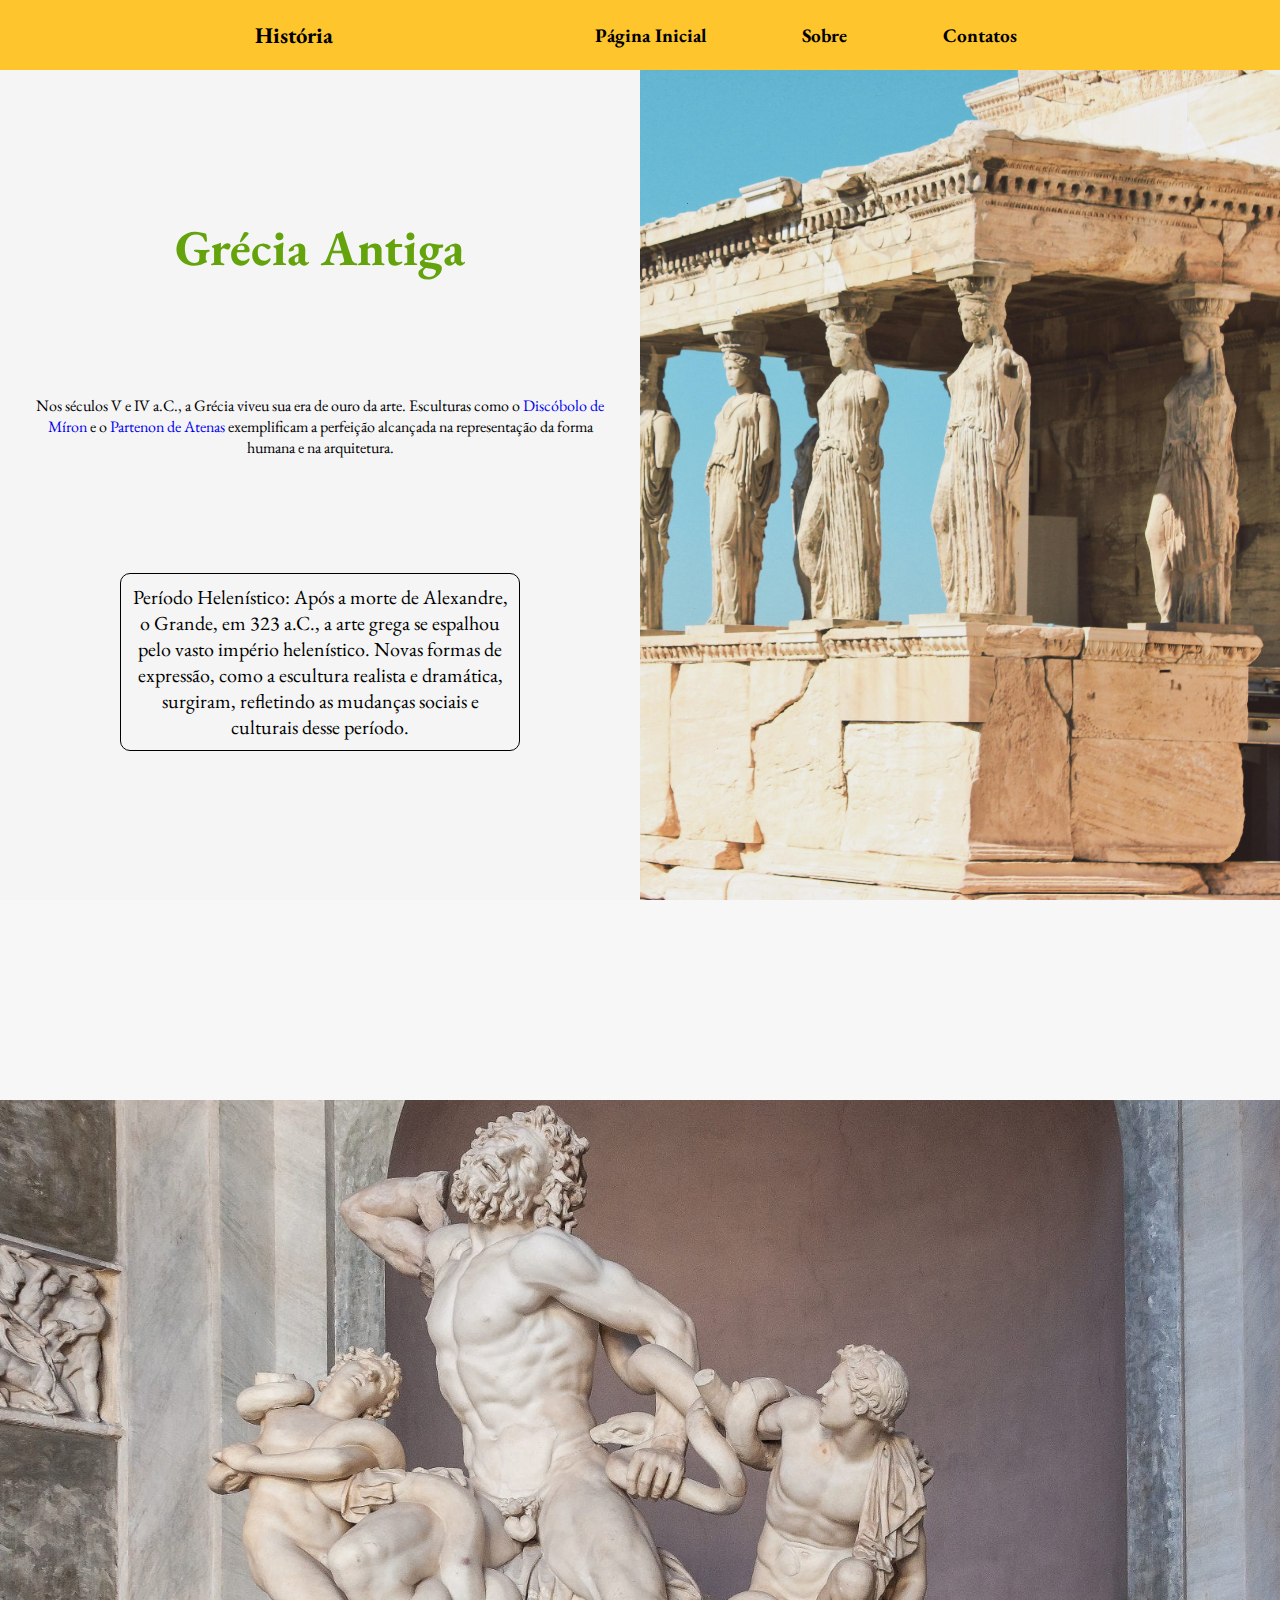
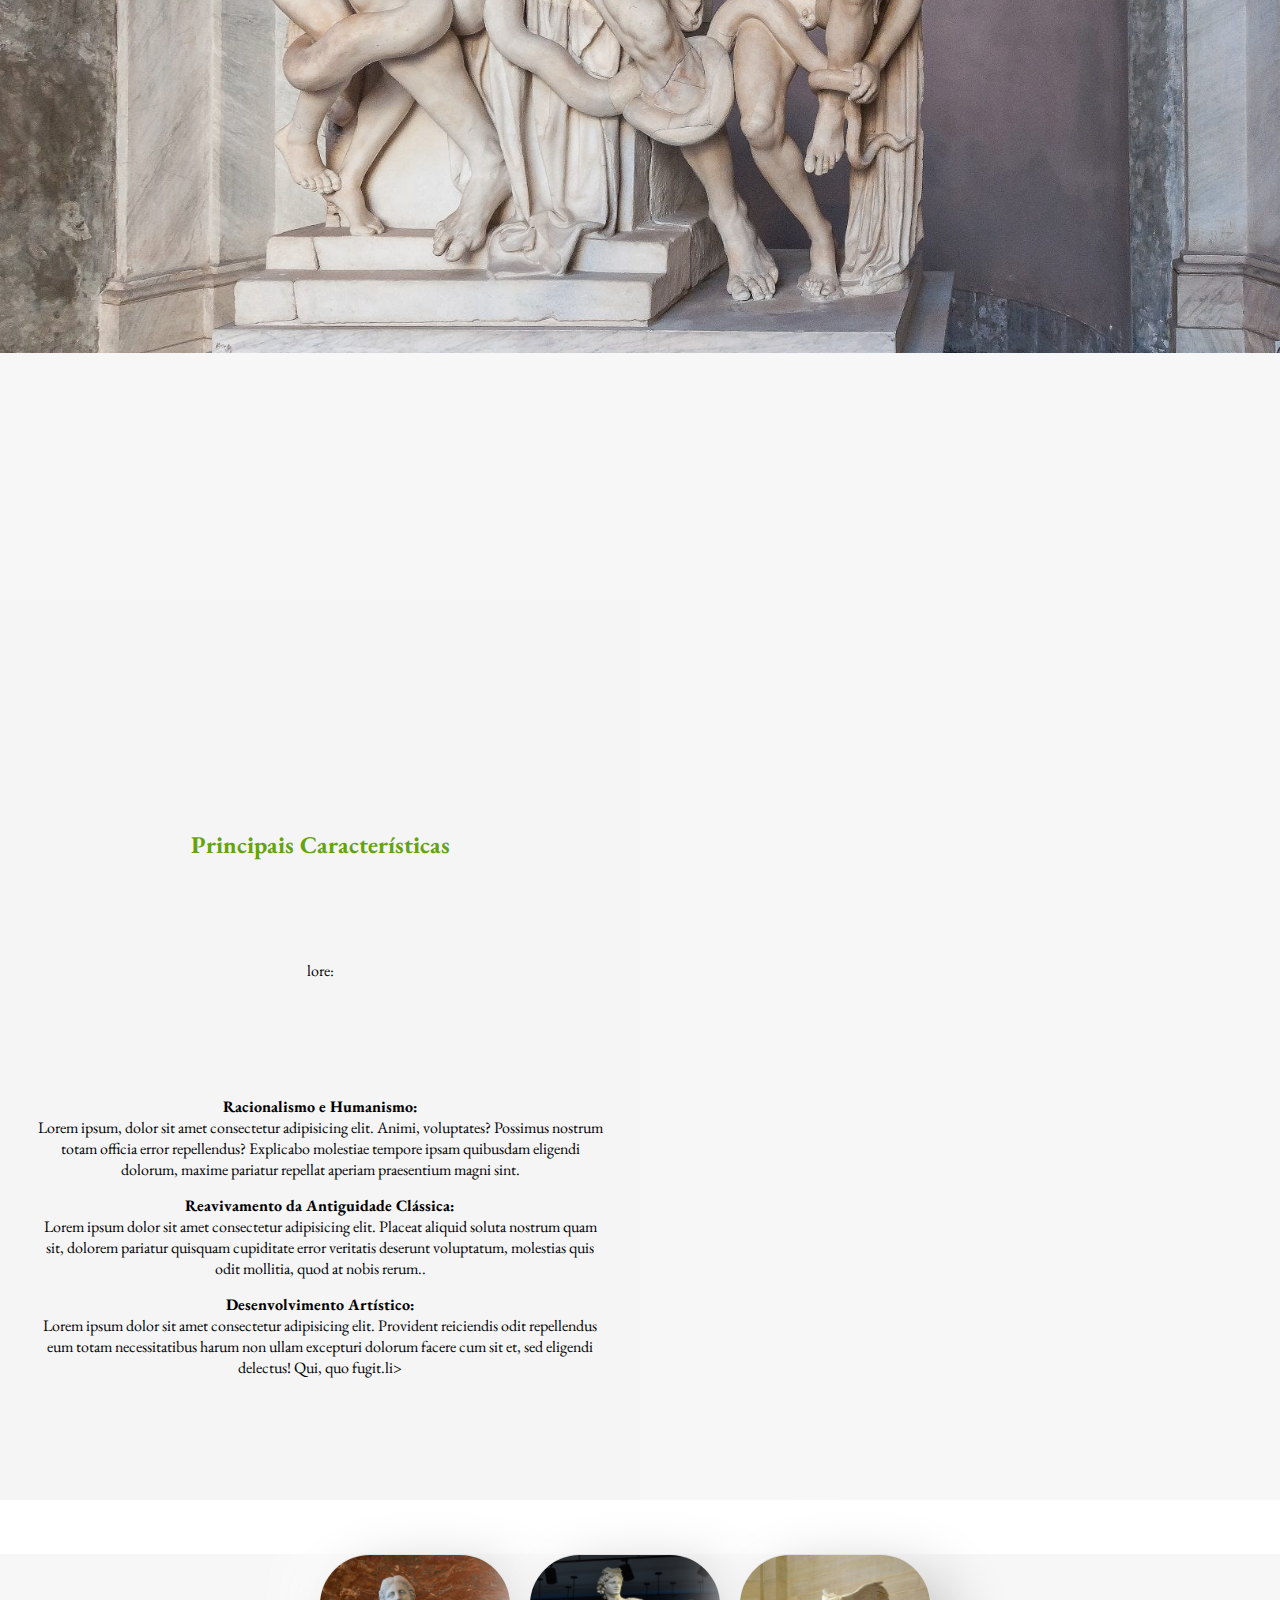
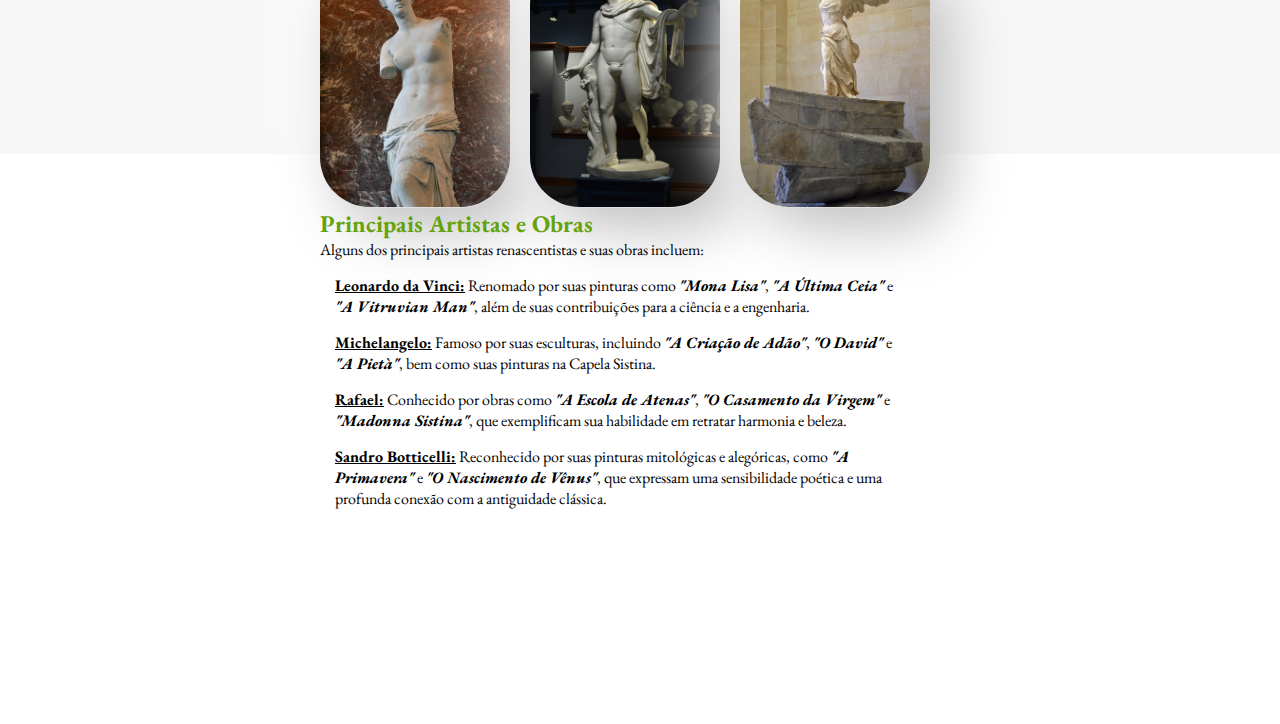
==== pages/gregos.html @ fc978d36 "Add files via upload" ====
<!DOCTYPE html>
<html lang="en">

<head>
    <meta charset="UTF-8">
    <meta name="viewport" content="width=device-width, initial-scale=1.0">
    <link rel="shortcut icon" href="data:,">
    <link rel="stylesheet" href="../css/menu.css">
    <link rel="stylesheet" href="../css/grego.css">
    <title>Document</title>
</head>

<body>

    <header id="header">
        <div class="logo">
            <h3>História</h3>
        </div>
        <nav id="nav">
            <button id="btn-mobile">
                Menu
                <span id="hamburger"></span>
            </button>
            <ul class="menu">
                <a href="../index.html">Página Inicial</a>
                <a href="./sobre.html">Sobre</a>
                <a href="./contatos.html">Contatos</a>
            </ul>
        </nav>
    </header>

    <section>
        <div class="white">
            <h1><br>Grécia Antiga</h1>
        
            <ul class="description">
                <li class="spacing">Nos séculos V e IV a.C., a Grécia viveu sua era de ouro da arte. Esculturas como o <a href="https://lendoahistoriadaarte.files.wordpress.com/2021/07/simbolo-de-educacao-fisica-discobolo-de-miron.jpg">Discóbolo de Míron</a> e o <a href="https://upload.wikimedia.org/wikipedia/commons/d/da/The_Parthenon_in_Athens.jpg">Partenon de Atenas</a> exemplificam a perfeição alcançada na representação da forma humana e na arquitetura.</li></ul>
            <p class="paragraph">
                Período Helenístico: Após a morte de Alexandre, o Grande, em 323 a.C., a arte grega se espalhou pelo vasto império helenístico. Novas formas de expressão, como a escultura realista e dramática, surgiram, refletindo as mudanças sociais e culturais desse período.</p>
        </div>

        <div class="descriptionArt">

        </div>

    
    </section>
    <section>
    </section>
    <section>
           <div class="ilustracao">
        <img src="../img/gregos/zeus.jpg" alt="">
       </div>
    </section>
    <section>
    </section>
    <section>
        <div class="white">
            <br>
            <h2>Principais Características</h2>
            <p>lore:</p>
            <ul class="description">
                <li class="spacing"><strong>Racionalismo e Humanismo:</strong><br> Lorem ipsum, dolor sit amet consectetur adipisicing elit. Animi, voluptates? Possimus nostrum totam officia error repellendus? Explicabo molestiae tempore ipsam quibusdam eligendi dolorum, maxime pariatur repellat aperiam praesentium magni sint.</li>
                <li class="spacing"><strong>Reavivamento da Antiguidade Clássica:</strong> <br>Lorem ipsum dolor sit amet consectetur adipisicing elit. Placeat aliquid soluta nostrum quam sit, dolorem pariatur quisquam cupiditate error veritatis deserunt voluptatum, molestias quis odit mollitia, quod at nobis rerum..</li>
                <li class="spacing"><strong>Desenvolvimento Artístico:</strong> <br>Lorem ipsum dolor sit amet consectetur adipisicing elit. Provident reiciendis odit repellendus eum totam necessitatibus harum non ullam excepturi dolorum facere cum sit et, sed eligendi delectus! Qui, quo fugit.li>
            
        </div>

        <div class="descriptionArt"></div>
    </section>
    <br><br><br>
    <section>
        <div class="text">
            <div class="artistas">
                <div class="artista">
                    <img src="../img/gregos/venus2.png" alt="">
                </div>
              
                <div class="artista"><img src="../img/gregos/apollo.jpg" alt=""></div>
                <div class="artista"><img src="../img/gregos/nike.jpg" alt=""></div>
            </div>


            <h2>Principais Artistas e Obras</h2>
            <p>Alguns dos principais artistas renascentistas e suas obras incluem:</p>
            <ul class="artists">
                <li class="spacing"><strong><u>Leonardo da Vinci:</u></strong> Renomado por suas pinturas como <i><strong>"Mona Lisa"</strong></i>, <i><strong>"A Última Ceia"</strong></i>
                    e <i><strong>"A Vitruvian Man"</strong></i>, além de suas contribuições para a ciência e a engenharia.</li>
                <li class="spacing"><strong><u>Michelangelo:</u></strong> Famoso por suas esculturas, incluindo <i><strong>"A Criação de Adão"</strong></i>, <i><strong>"O
                    David"</strong></i> e <i><strong>"A Pietà"</strong></i>, bem como suas pinturas na Capela Sistina.</li>
                <li class="spacing"><strong><u>Rafael:</u></strong> Conhecido por obras como <i><strong>"A Escola de Atenas"</strong></i>, <i><strong>"O Casamento da Virgem"</strong></i>
                    e <i><strong>"Madonna Sistina"</strong></i>, que exemplificam sua habilidade em retratar harmonia e beleza.</li>
                <li class="spacing"><strong><u>Sandro Botticelli:</u></strong> Reconhecido por suas pinturas mitológicas e alegóricas, como
                    <i> <strong>"A Primavera"</strong></i> e <i><strong>"O Nascimento de Vênus"</strong></i>, que expressam uma sensibilidade poética e uma profunda
                    conexão com a antiguidade clássica.</li>
            </ul>
        </div>
        <div class="descriptionArt"></div>
    </section>



    <script type="module" src="../script/main.js"></script>
    <script type="module" src="../script/modules/descriptionArt.js"></script>
</body>

</html>
---- css/menu.css ----
@import 'reset.css';

.temas{
  display: flex;
justify-content: center;
flex-wrap: wrap;
}

.card {
display: block;
  width: 320px;
  background: white;
  padding: .4em;
  border-radius: 6px;
}


a:link{
text-decoration: none;
}

.card-image {
  width: 100%;
  height: 70%;
  border-radius: 6px 6px 0 0;
}
.card img{
  width: 100%;
}

.card-image:hover {
  transform: scale(0.98);
}

.category {
  text-transform: uppercase;
  font-size: 0.7em;
  font-weight: 600;
  color: rgb(63, 121, 230);
  padding: 10px 7px 0;
}

.category:hover {
  cursor: pointer;
}

.heading {
  font-weight: 600;
  color: rgb(88, 87, 87);
  padding: 7px;
}

.heading:hover {
  cursor: pointer;
}

.author {
  color: gray;
  font-weight: 400;
  font-size: 11px;
  padding-top: 20px;
}

.name {
  font-weight: 600;
}

.name:hover {
  cursor: pointer;
}

#header {
  background-color: #8ecae6;
  background-color: #ffc52c;
  color: black;
  display: flex;
  flex-direction: row;
  align-items: center;
  justify-content: center;
  height: 70px;
  font-size: 1.2rem;
  position: fixed;
  width: 100%;
  justify-content: space-evenly;
}


.logo img {
  width: 15%;
  margin-right: 20px;
  cursor: pointer;
}

.menu {
  display: flex;
  gap: 80px;
}

.menu a {
  text-decoration: none;
  color: black;
  padding: 0 8px;
  font-weight: 700;
  transition: 0.5s;
}

.menu a:hover {
  color: #33415c;
}




#btn-mobile {
  display: none;
}

@media (max-width: 700px) {

  #header {
    justify-content: space-between;
    padding: 0 20px;
  }

  #btn-mobile {
    display: flex;
    padding: .9rem 1rem;
    font-size: 1rem;
    border: none;
    background: none;
    cursor: pointer;
    gap: .5rem;
    color: black;
  }

  .menu {
    display: flex;
    flex-direction: column;
    position: absolute;
    width: 100%;
    top: 70px;
    right: 0;
    z-index: 10000;
    background: #f6f6f6;
    height: 0px;
    transition: .6s;
    visibility: hidden;
    overflow-y: hidden;
  }

  #nav.active .menu {
    display: flex;
    height: 100vh;
    visibility: visible;
    overflow-y: auto;
  }

  .menu a {
    padding: 1rem 0;
    margin: 0 1rem;
    border-bottom: 2px solid rgba(0, 0, 0, .05);
    color: black;
  }


  #hamburger {
    border-top: 2px solid currentColor;
    width: 20px;
  }

  #hamburger::after,
  #hamburger::before {
    content: '';
    display: block;
    width: 20px;
    height: 2px;
    background-color: currentColor;
    margin-top: 5px;
    transition: .3s;
    position: relative;
  }

  #nav.active #hamburger {
    border-top-color: transparent;
  }

  #nav.active #hamburger::before {
    transform: rotate(135deg);
  }

  #nav.active #hamburger::after {
    transform: rotate(-135deg);
    top: -7px;
  }


}
---- css/grego.css ----
@import 'reset.css';
@import url('https://fonts.googleapis.com/css2?family=EB+Garamond:ital,wght@0,400..800;1,400..800&display=swap');

body * {
  font-family: "EB Garamond", serif;
}

h1 {
  color: white;
  text-align: center;
  font-size: 50px;
}

h1,
h2 {
  color: #65a30d;
}

section {
  width: 100%;
  height: 200px;
  background-color: #F7F7F7;
  background-position: center;
  background-repeat: no-repeat;
  background-size: cover;
  background-attachment: fixed;
}

div.white {
  width: 50%;
  height: 100vh;
  color: black;
  background-color: #f5f5f5;
  display: flex;
  flex-direction: column;
  gap: 100px;
  align-items: center;
  justify-content: center;
  text-align: center;
}

div.ilustracao {


}

div.ilustracao img {
    width: 100%;
    
    }

* li {
  list-style: none;
}

.description {
  width: auto;
  max-width: 600px;
}

.spacing{
  margin: 15px;
}

p.paragraph {
  border: 1px solid black;
  border-radius: 10px;
  padding: 10px;
  width: 20vw;
  min-width: 400px;
  height: auto;
  font-size: 20px;
}

div.descriptionArt {
    
  width: 50%;
  height: 100%;
  color: #F7F7F7;
  display: flex;
  flex-direction: column;
  align-items: center;
  justify-content: center;
}

div.descriptionArt * {
  visibility: hidden;
  transition: .1s;
  color: #f3f3f3;
  font-weight: bold;
}

.artists{
  width: auto;
  max-width: 600px;
}


.section {
    background-color: #F7F7F7;
}
.descriptionArt:hover * {
  visibility: visible;
}

section:nth-of-type(1) {
  background-image: url(../img/gregos/estatuas.jpg);
  height: 100vh;
  display: flex;
  flex-direction: row;
  
}



section:nth-of-type(3) { 
  background-image: url(../img/gregos/lake.jpg);
  height: 100vh;
  display: flex;
  flex-direction: row;
}

section:nth-of-type(5) {
  background-image: url(../img/gregos/estrutura.jpg);
  height: 100vh;
  display: flex;
  flex-direction: row;
}

#header.none {
  display: none;
}

.artistas{
    display: flex;
 gap: 20px;
}
.artista {
    width: 190px; /* 1 */
    height: 254px; /* 1 */
    border-radius: 50px; /* 3 */
    background: #e0e0e0; /* 3 */
    box-shadow: 20px 20px 60px #bebebe, /* 1 */
                  -20px -20px 60px #ffffff; /* 1 */
    display: flex; /* 5 */
    justify-content: center; /* 5 */
    align-items: center; /* 5 */
}

.artista img {
    max-width: 100%; /* 2 */
    max-height: 100%; /* 2 */
    border-radius: 50px; /* 3 */
}

.text{
margin-left: 25%;
height: auto;

justify-content: center;
}
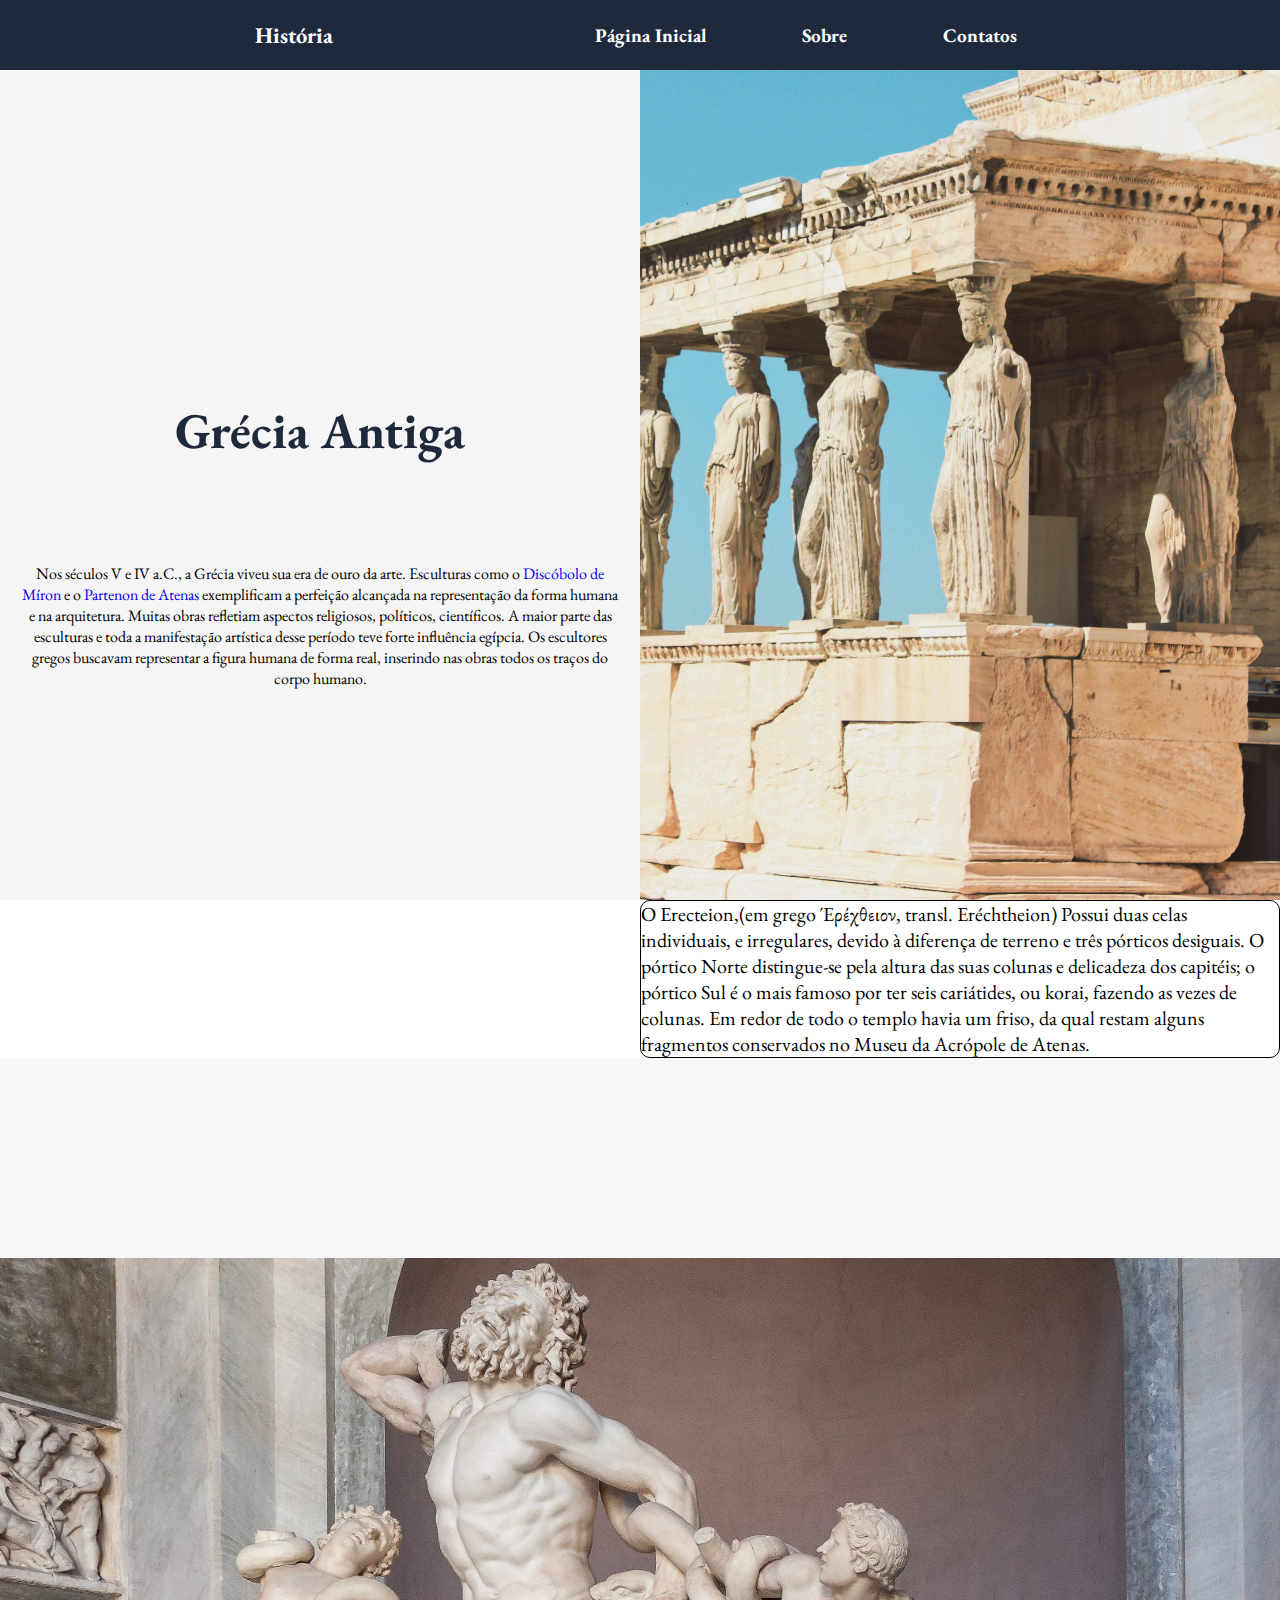
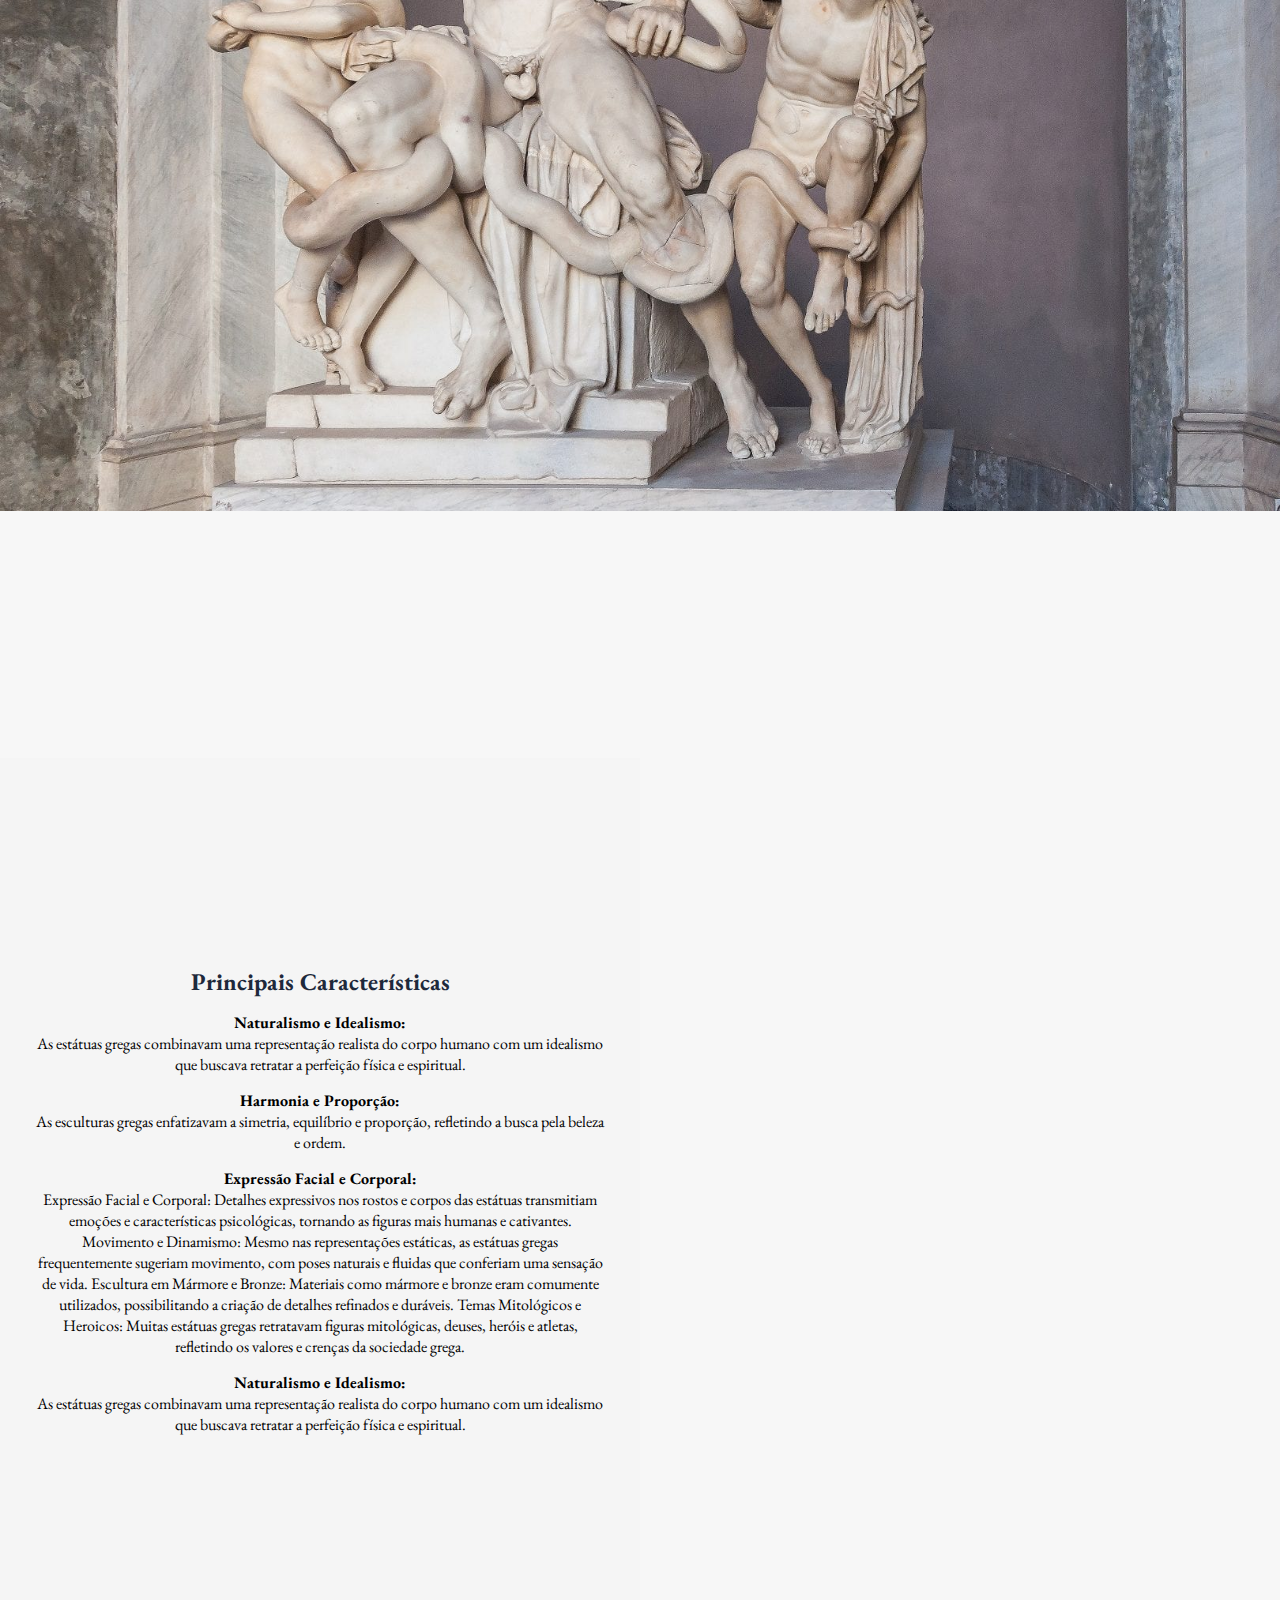
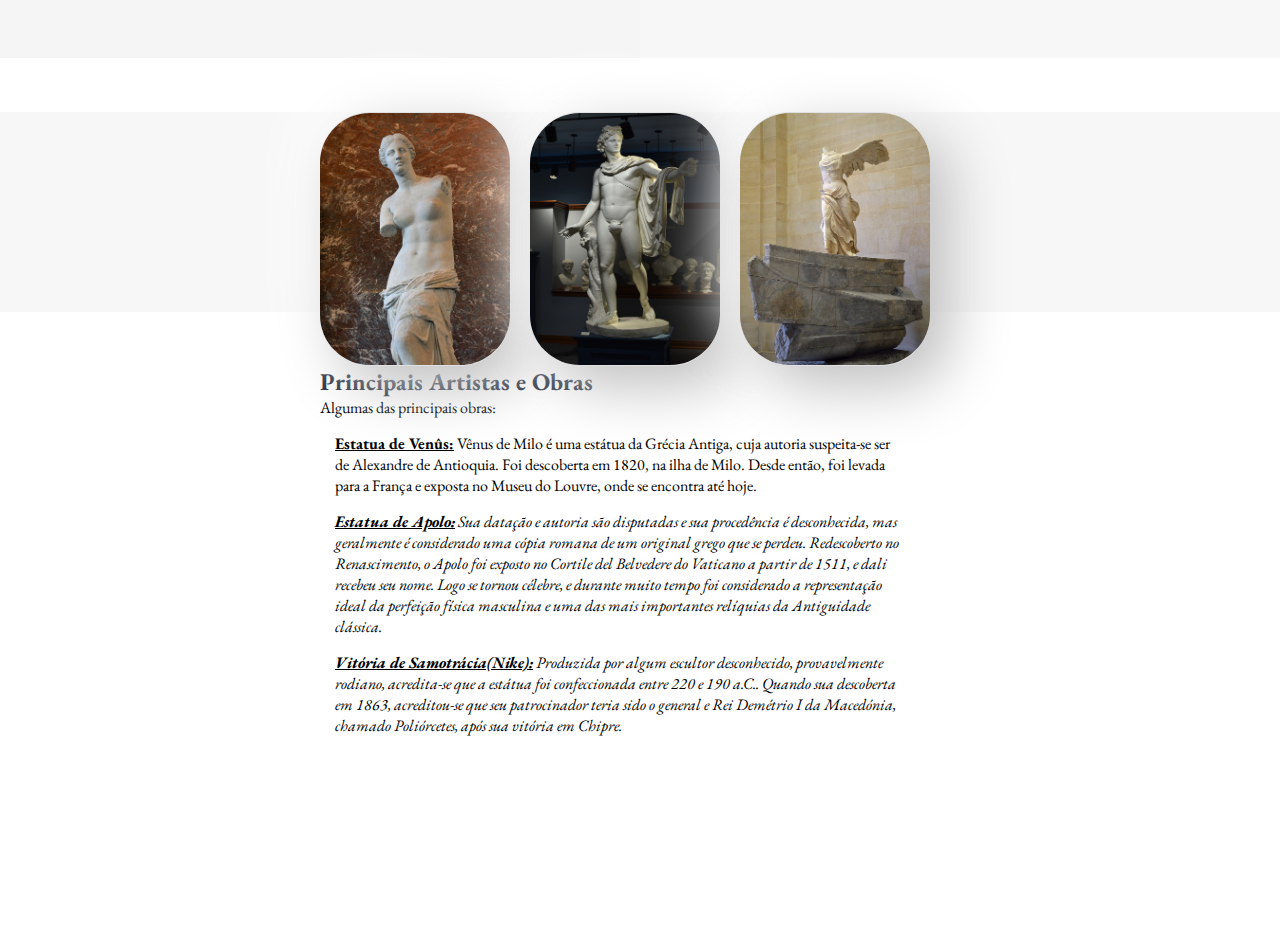
==== commit 10ef1b0e: "Add files via upload" ====
--- a/pages/gregos.html
+++ b/pages/gregos.html
@@ -30,13 +30,14 @@
     </header>
 
     <section>
-        <div class="white">
+        <div class="white"><br>
             <h1><br>Grécia Antiga</h1>
         
-            <ul class="description">
-                <li class="spacing">Nos séculos V e IV a.C., a Grécia viveu sua era de ouro da arte. Esculturas como o <a href="https://lendoahistoriadaarte.files.wordpress.com/2021/07/simbolo-de-educacao-fisica-discobolo-de-miron.jpg">Discóbolo de Míron</a> e o <a href="https://upload.wikimedia.org/wikipedia/commons/d/da/The_Parthenon_in_Athens.jpg">Partenon de Atenas</a> exemplificam a perfeição alcançada na representação da forma humana e na arquitetura.</li></ul>
-            <p class="paragraph">
-                Período Helenístico: Após a morte de Alexandre, o Grande, em 323 a.C., a arte grega se espalhou pelo vasto império helenístico. Novas formas de expressão, como a escultura realista e dramática, surgiram, refletindo as mudanças sociais e culturais desse período.</p>
+
+
+                <ul class="description">
+                    <li class="paragraph">Nos séculos V e IV a.C., a Grécia viveu sua era de ouro da arte. Esculturas como o <a href="https://lendoahistoriadaarte.files.wordpress.com/2021/07/simbolo-de-educacao-fisica-discobolo-de-miron.jpg">Discóbolo de Míron</a> e o <a href="https://upload.wikimedia.org/wikipedia/commons/d/da/The_Parthenon_in_Athens.jpg">Partenon de Atenas</a> exemplificam a perfeição alcançada na representação da forma humana e na arquitetura.
+                        Muitas obras refletiam aspectos religiosos, políticos, científicos. A maior parte das esculturas e toda a manifestação artística desse período teve forte influência egípcia. Os escultores gregos buscavam representar a figura humana de forma real, inserindo nas obras todos os traços do corpo humano.</li></ul>
         </div>
 
         <div class="descriptionArt">
@@ -45,6 +46,8 @@
 
     
     </section>
+    <p class="paragraph">
+        O Erecteion,(em grego Έρέχθειον, transl. Eréchtheion) Possui duas celas individuais, e irregulares, devido à diferença de terreno e três pórticos desiguais. O pórtico Norte distingue-se pela altura das suas colunas e delicadeza dos capitéis; o pórtico Sul é o mais famoso por ter seis cariátides, ou korai, fazendo as vezes de colunas. Em redor de todo o templo havia um friso, da qual restam alguns fragmentos conservados no Museu da Acrópole de Atenas.</p>
     <section>
     </section>
     <section>
@@ -56,14 +59,27 @@
     </section>
     <section>
         <div class="white">
-            <br>
-            <h2>Principais Características</h2>
-            <p>lore:</p>
+           
+            
+         
             <ul class="description">
-                <li class="spacing"><strong>Racionalismo e Humanismo:</strong><br> Lorem ipsum, dolor sit amet consectetur adipisicing elit. Animi, voluptates? Possimus nostrum totam officia error repellendus? Explicabo molestiae tempore ipsam quibusdam eligendi dolorum, maxime pariatur repellat aperiam praesentium magni sint.</li>
-                <li class="spacing"><strong>Reavivamento da Antiguidade Clássica:</strong> <br>Lorem ipsum dolor sit amet consectetur adipisicing elit. Placeat aliquid soluta nostrum quam sit, dolorem pariatur quisquam cupiditate error veritatis deserunt voluptatum, molestias quis odit mollitia, quod at nobis rerum..</li>
-                <li class="spacing"><strong>Desenvolvimento Artístico:</strong> <br>Lorem ipsum dolor sit amet consectetur adipisicing elit. Provident reiciendis odit repellendus eum totam necessitatibus harum non ullam excepturi dolorum facere cum sit et, sed eligendi delectus! Qui, quo fugit.li>
-            
+                <h2>Principais Características</h2>
+         
+                <li class="spacing"><strong>Naturalismo e Idealismo:</strong><br> As estátuas gregas combinavam uma representação realista do corpo humano com um idealismo que buscava retratar a perfeição física e espiritual.</li>
+              
+                <li class="spacing"><strong>Harmonia e Proporção:</strong><br> As esculturas gregas enfatizavam a simetria, equilíbrio e proporção, refletindo a busca pela beleza e ordem.</li>
+
+                  <li class="spacing"><strong> Expressão Facial e Corporal:</strong><br>
+                    Expressão Facial e Corporal: Detalhes expressivos nos rostos e corpos das estátuas transmitiam emoções e características psicológicas, tornando as figuras mais humanas e cativantes.
+                    
+                    Movimento e Dinamismo: Mesmo nas representações estáticas, as estátuas gregas frequentemente sugeriam movimento, com poses naturais e fluidas que conferiam uma sensação de vida.
+                    
+                    Escultura em Mármore e Bronze: Materiais como mármore e bronze eram comumente utilizados, possibilitando a criação de detalhes refinados e duráveis.
+                    
+                    Temas Mitológicos e Heroicos: Muitas estátuas gregas retratavam figuras mitológicas, deuses, heróis e atletas, refletindo os valores e crenças da sociedade grega.</li>
+                
+                    <li class="spacing"><strong>Naturalismo e Idealismo:</strong><br> As estátuas gregas combinavam uma representação realista do corpo humano com um idealismo que buscava retratar a perfeição física e espiritual.</li>
+                
         </div>
 
         <div class="descriptionArt"></div>
@@ -82,17 +98,14 @@
 
 
             <h2>Principais Artistas e Obras</h2>
-            <p>Alguns dos principais artistas renascentistas e suas obras incluem:</p>
+            <p>Algumas das principais obras:</p>
             <ul class="artists">
-                <li class="spacing"><strong><u>Leonardo da Vinci:</u></strong> Renomado por suas pinturas como <i><strong>"Mona Lisa"</strong></i>, <i><strong>"A Última Ceia"</strong></i>
-                    e <i><strong>"A Vitruvian Man"</strong></i>, além de suas contribuições para a ciência e a engenharia.</li>
-                <li class="spacing"><strong><u>Michelangelo:</u></strong> Famoso por suas esculturas, incluindo <i><strong>"A Criação de Adão"</strong></i>, <i><strong>"O
-                    David"</strong></i> e <i><strong>"A Pietà"</strong></i>, bem como suas pinturas na Capela Sistina.</li>
-                <li class="spacing"><strong><u>Rafael:</u></strong> Conhecido por obras como <i><strong>"A Escola de Atenas"</strong></i>, <i><strong>"O Casamento da Virgem"</strong></i>
-                    e <i><strong>"Madonna Sistina"</strong></i>, que exemplificam sua habilidade em retratar harmonia e beleza.</li>
-                <li class="spacing"><strong><u>Sandro Botticelli:</u></strong> Reconhecido por suas pinturas mitológicas e alegóricas, como
-                    <i> <strong>"A Primavera"</strong></i> e <i><strong>"O Nascimento de Vênus"</strong></i>, que expressam uma sensibilidade poética e uma profunda
-                    conexão com a antiguidade clássica.</li>
+                <li class="spacing"><strong><u>Estatua de Venûs:</u></strong> Vênus de Milo é uma estátua da Grécia Antiga, cuja autoria suspeita-se ser de Alexandre de Antioquia. Foi descoberta em 1820, na ilha de Milo. Desde então, foi levada para a França e exposta no Museu do Louvre, onde se encontra até hoje.<i></li>
+
+
+                    <li class="spacing"><strong><u>Estatua de Apolo:</u></strong> Sua datação e autoria são disputadas e sua procedência é desconhecida, mas geralmente é considerado uma cópia romana de um original grego que se perdeu. Redescoberto no Renascimento, o Apolo foi exposto no Cortile del Belvedere do Vaticano a partir de 1511, e dali recebeu seu nome. Logo se tornou célebre, e durante muito tempo foi considerado a representação ideal da perfeição física masculina e uma das mais importantes relíquias da Antiguidade clássica. <i></li>
+
+                        <li class="spacing"><strong><u>Vitória de Samotrácia(Nike):</u></strong> Produzida por algum escultor desconhecido, provavelmente rodiano, acredita-se que a estátua foi confeccionada entre 220 e 190 a.C.. Quando sua descoberta em 1863, acreditou-se que seu patrocinador teria sido o general e Rei Demétrio I da Macedónia, chamado Poliórcetes, após sua vitória em Chipre.<i></li>
             </ul>
         </div>
         <div class="descriptionArt"></div>
@@ -100,8 +113,8 @@
 
 
 
-    <script type="module" src="../script/main.js"></script>
-    <script type="module" src="../script/modules/descriptionArt.js"></script>
+    <script type="module" src="../script/.js"></script>
+    <script type="module" src="../script/modules/descriptionrt.js"></script>
 </body>
 
 </html>--- a/css/menu.css
+++ b/css/menu.css
@@ -7,29 +7,39 @@
 }
 
 .card {
-display: block;
-  width: 320px;
-  background: white;
-  padding: .4em;
-  border-radius: 6px;
-}
+  display: block;
+    width: 320px;
+    background: white;
+    padding: .4em;
+    border-radius: 6px;
+  }
+  .card-image {
+    width: 100%;
+    height: 70%;
+    border-radius: 6px 6px 0 0;
+  }
+  .card img{
+    width: 100%;
+  }
+  
+  .card-image:hover {
+    transform: scale(0.98);
+  }
+
 
 
 a:link{
 text-decoration: none;
 }
 
-.card-image {
-  width: 100%;
-  height: 70%;
-  border-radius: 6px 6px 0 0;
-}
-.card img{
-  width: 100%;
-}
-
-.card-image:hover {
-  transform: scale(0.98);
+.descricao{
+ 
+  height: 500px;
+  display: flex;
+  justify-content: center;
+  flex-direction: column;
+  margin: 30px;
+
 }
 
 .category {
@@ -71,8 +81,8 @@
 
 #header {
   background-color: #8ecae6;
-  background-color: #ffc52c;
-  color: black;
+  background-color:#1e293b;
+  color: white;
   display: flex;
   flex-direction: row;
   align-items: center;
@@ -98,7 +108,7 @@
 
 .menu a {
   text-decoration: none;
-  color: black;
+  color: white;
   padding: 0 8px;
   font-weight: 700;
   transition: 0.5s;
@@ -107,6 +117,7 @@
 .menu a:hover {
   color: #33415c;
 }
+
 
 
 
--- a/css/grego.css
+++ b/css/grego.css
@@ -13,7 +13,7 @@
 
 h1,
 h2 {
-  color: #65a30d;
+  color: #1E293B;
 }
 
 section {
@@ -63,17 +63,19 @@
 }
 
 p.paragraph {
+  display: flex;
+margin-left: 50%;
   border: 1px solid black;
   border-radius: 10px;
-  padding: 10px;
   width: 20vw;
-  min-width: 400px;
-  height: auto;
+  min-width: 50%;
+ 
+
   font-size: 20px;
 }
 
 div.descriptionArt {
-    
+  font-size: 30px;
   width: 50%;
   height: 100%;
   color: #F7F7F7;
@@ -86,7 +88,7 @@
 div.descriptionArt * {
   visibility: hidden;
   transition: .1s;
-  color: #f3f3f3;
+  color: #374151;
   font-weight: bold;
 }
 
@@ -108,7 +110,7 @@
   height: 100vh;
   display: flex;
   flex-direction: row;
-  
+  flex-wrap: wrap;
 }
 
 
@@ -118,6 +120,7 @@
   height: 100vh;
   display: flex;
   flex-direction: row;
+  flex-wrap: wrap;
 }
 
 section:nth-of-type(5) {
@@ -125,6 +128,7 @@
   height: 100vh;
   display: flex;
   flex-direction: row;
+  flex-wrap: wrap;
 }
 
 #header.none {
@@ -133,9 +137,17 @@
 
 .artistas{
     display: flex;
+    transition: transform 1s;
+    transform: translateX(0) scale(1.0);
+    flex-wrap: wrap;
  gap: 20px;
 }
+.artistas :hover{
+  transition: 0.5s;
+  transform: translateX(10px) scale(1.2);
+}
 .artista {
+  
     width: 190px; /* 1 */
     height: 254px; /* 1 */
     border-radius: 50px; /* 3 */
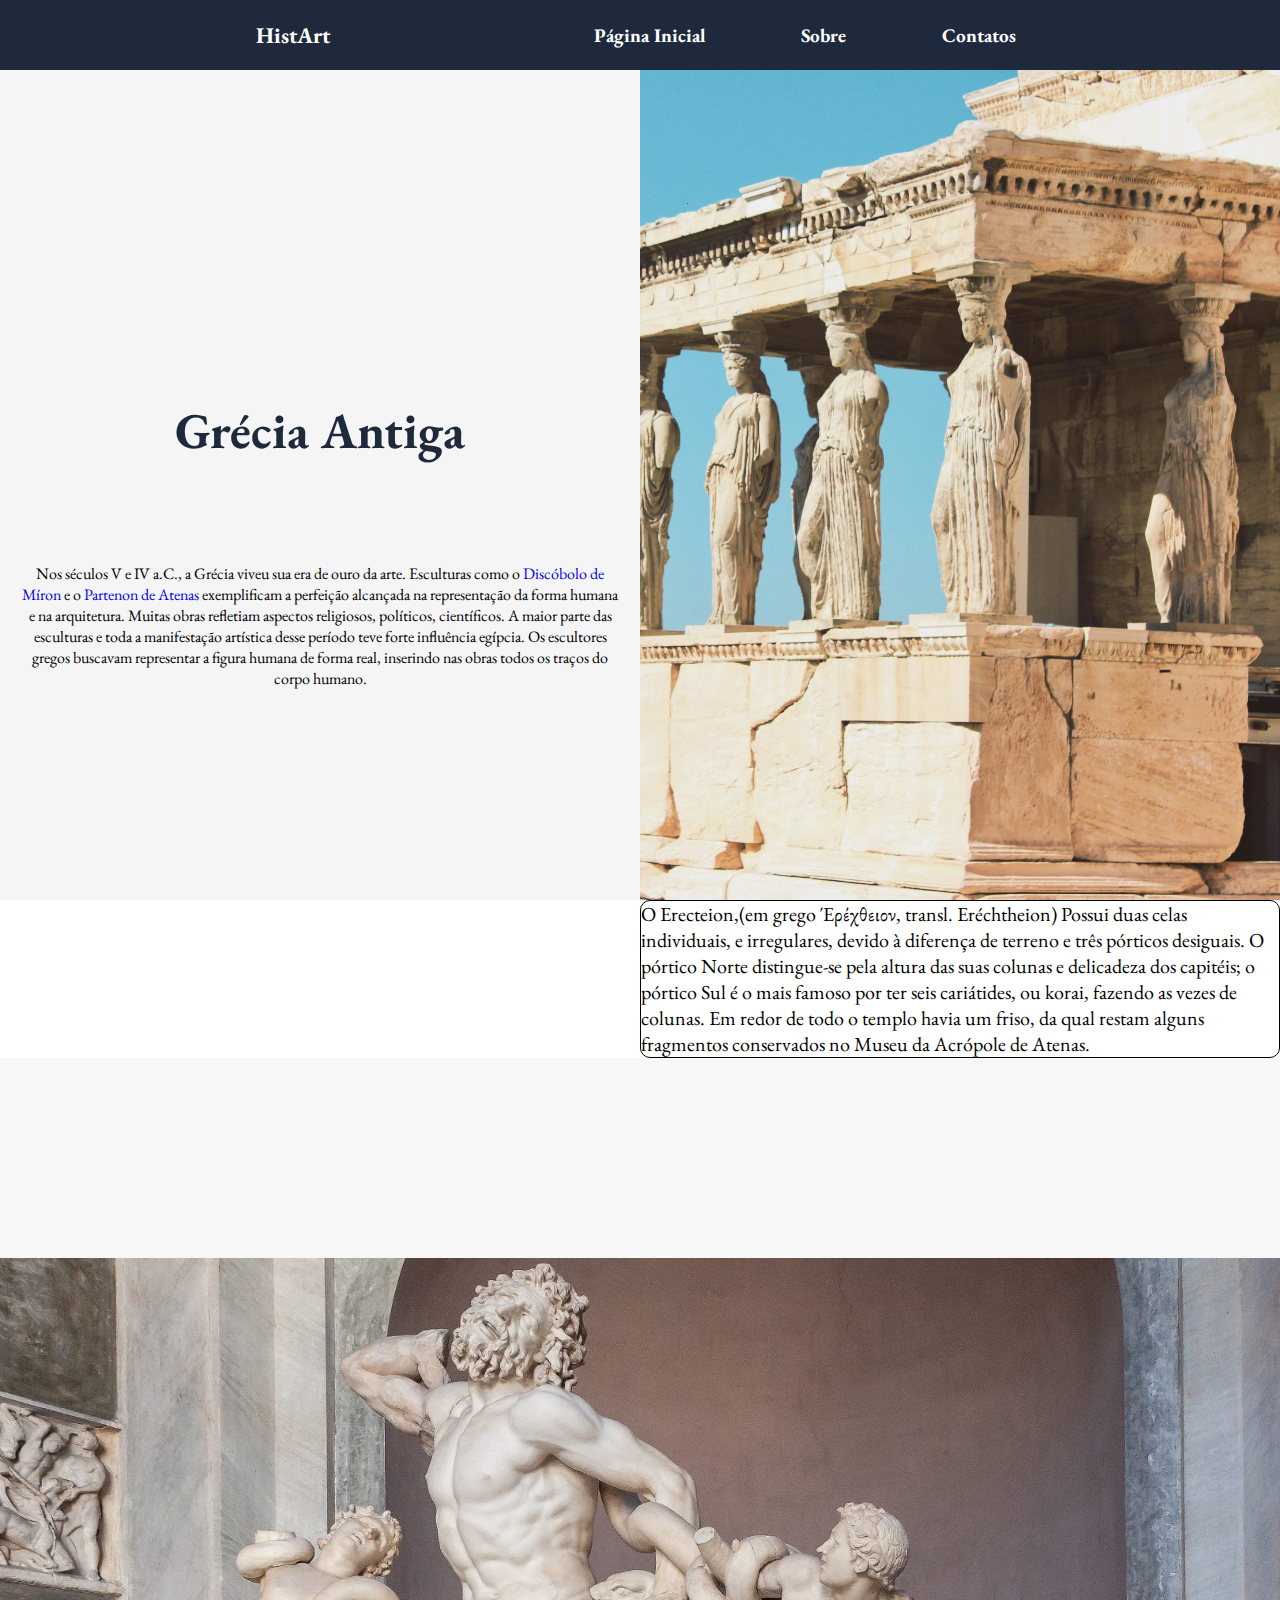
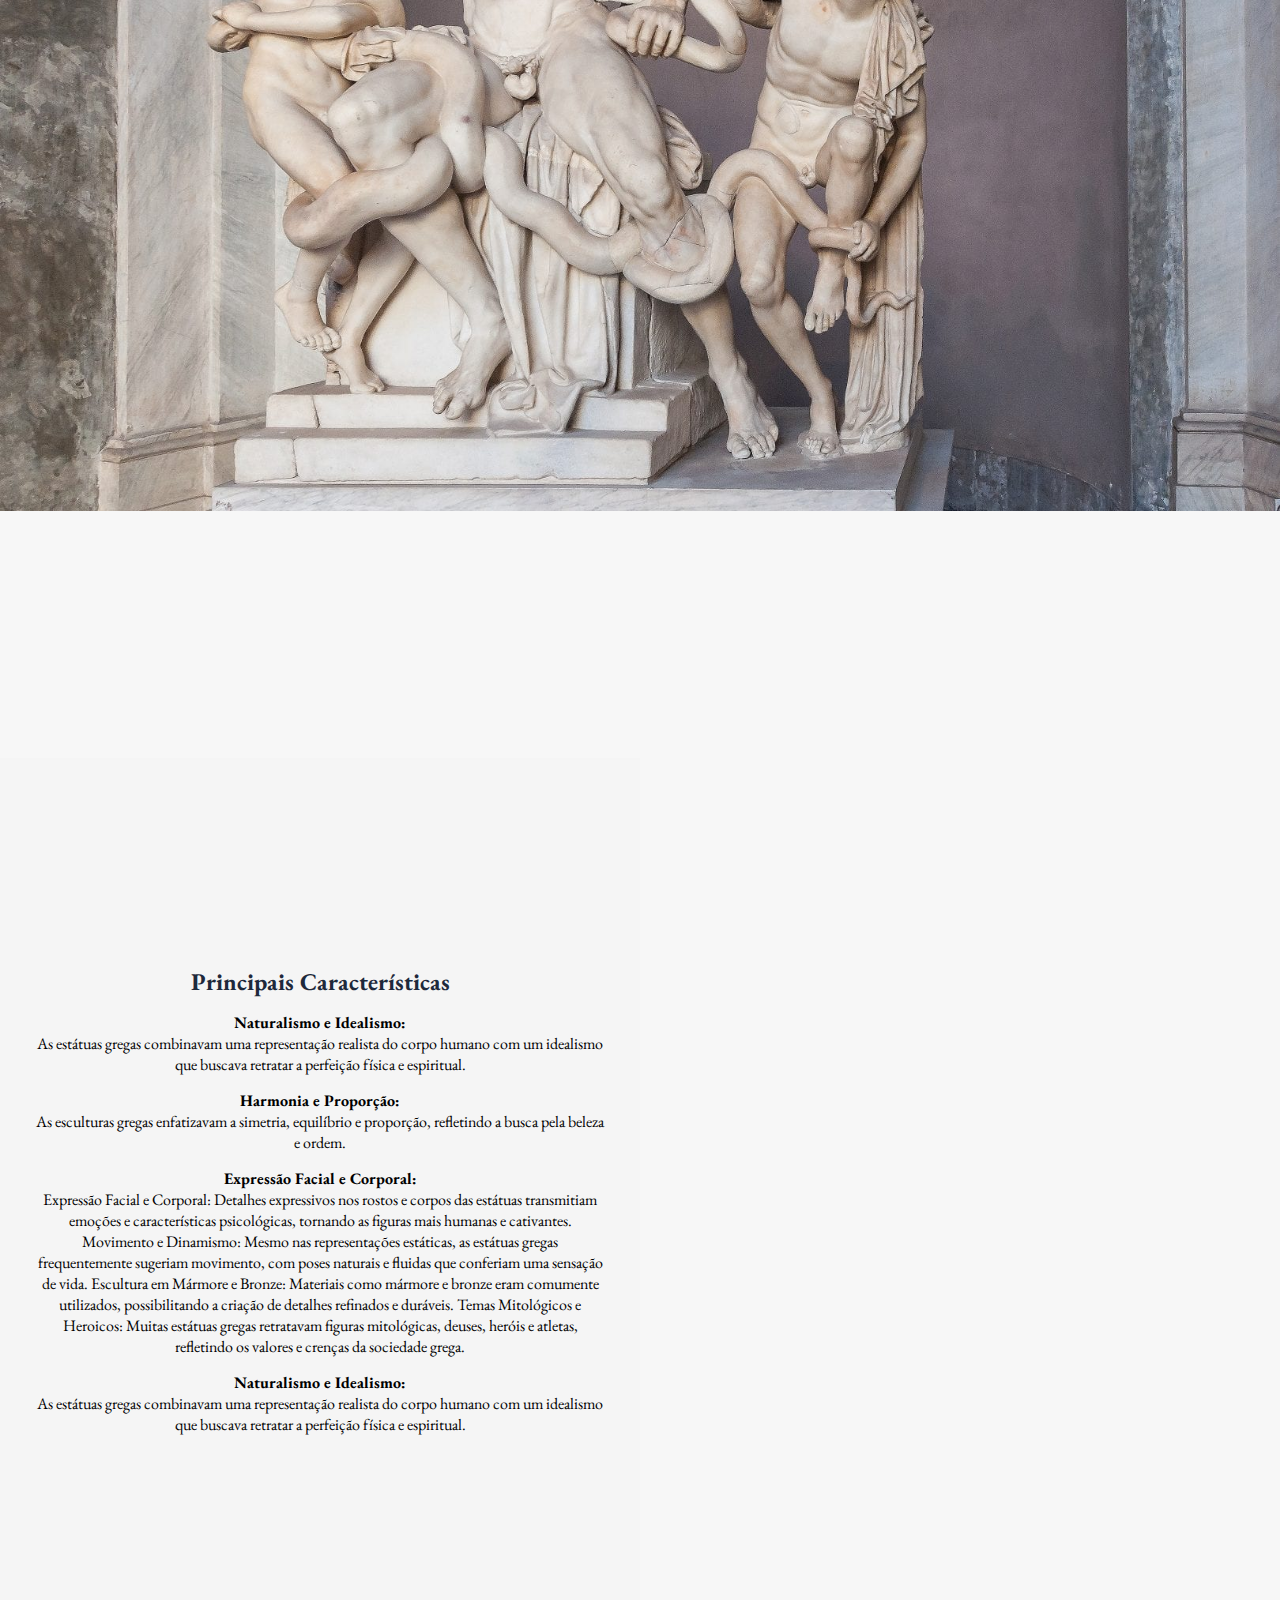
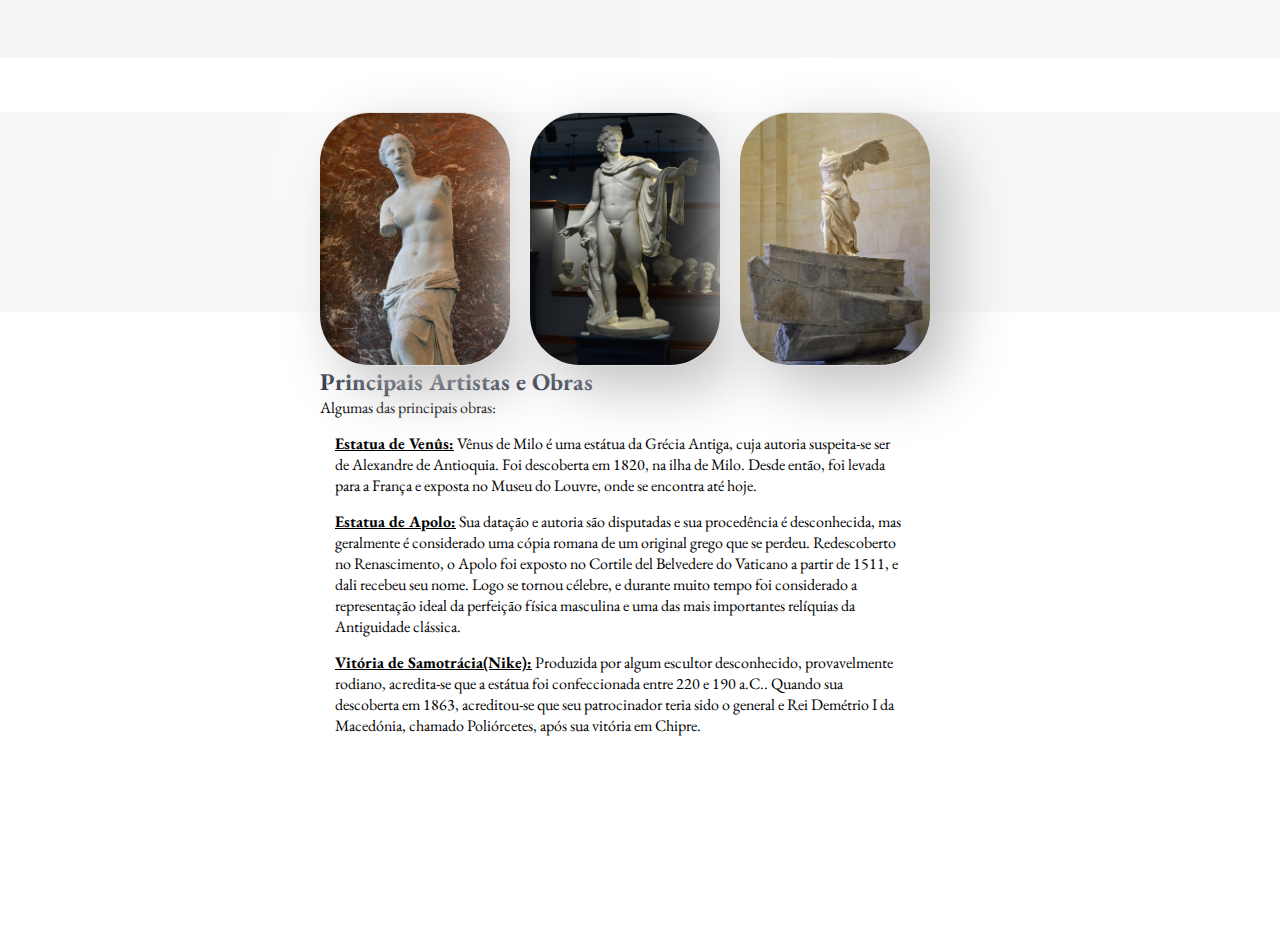
==== commit 534aa36f: "pagina sobre" ====
--- a/pages/gregos.html
+++ b/pages/gregos.html
@@ -1,120 +1,120 @@
-<!DOCTYPE html>
-<html lang="en">
-
-<head>
-    <meta charset="UTF-8">
-    <meta name="viewport" content="width=device-width, initial-scale=1.0">
-    <link rel="shortcut icon" href="data:,">
-    <link rel="stylesheet" href="../css/menu.css">
-    <link rel="stylesheet" href="../css/grego.css">
-    <title>Document</title>
-</head>
-
-<body>
-
-    <header id="header">
-        <div class="logo">
-            <h3>História</h3>
-        </div>
-        <nav id="nav">
-            <button id="btn-mobile">
-                Menu
-                <span id="hamburger"></span>
-            </button>
-            <ul class="menu">
-                <a href="../index.html">Página Inicial</a>
-                <a href="./sobre.html">Sobre</a>
-                <a href="./contatos.html">Contatos</a>
-            </ul>
-        </nav>
-    </header>
-
-    <section>
-        <div class="white"><br>
-            <h1><br>Grécia Antiga</h1>
-        
-
-
-                <ul class="description">
-                    <li class="paragraph">Nos séculos V e IV a.C., a Grécia viveu sua era de ouro da arte. Esculturas como o <a href="https://lendoahistoriadaarte.files.wordpress.com/2021/07/simbolo-de-educacao-fisica-discobolo-de-miron.jpg">Discóbolo de Míron</a> e o <a href="https://upload.wikimedia.org/wikipedia/commons/d/da/The_Parthenon_in_Athens.jpg">Partenon de Atenas</a> exemplificam a perfeição alcançada na representação da forma humana e na arquitetura.
-                        Muitas obras refletiam aspectos religiosos, políticos, científicos. A maior parte das esculturas e toda a manifestação artística desse período teve forte influência egípcia. Os escultores gregos buscavam representar a figura humana de forma real, inserindo nas obras todos os traços do corpo humano.</li></ul>
-        </div>
-
-        <div class="descriptionArt">
-
-        </div>
-
-    
-    </section>
-    <p class="paragraph">
-        O Erecteion,(em grego Έρέχθειον, transl. Eréchtheion) Possui duas celas individuais, e irregulares, devido à diferença de terreno e três pórticos desiguais. O pórtico Norte distingue-se pela altura das suas colunas e delicadeza dos capitéis; o pórtico Sul é o mais famoso por ter seis cariátides, ou korai, fazendo as vezes de colunas. Em redor de todo o templo havia um friso, da qual restam alguns fragmentos conservados no Museu da Acrópole de Atenas.</p>
-    <section>
-    </section>
-    <section>
-           <div class="ilustracao">
-        <img src="../img/gregos/zeus.jpg" alt="">
-       </div>
-    </section>
-    <section>
-    </section>
-    <section>
-        <div class="white">
-           
-            
-         
-            <ul class="description">
-                <h2>Principais Características</h2>
-         
-                <li class="spacing"><strong>Naturalismo e Idealismo:</strong><br> As estátuas gregas combinavam uma representação realista do corpo humano com um idealismo que buscava retratar a perfeição física e espiritual.</li>
-              
-                <li class="spacing"><strong>Harmonia e Proporção:</strong><br> As esculturas gregas enfatizavam a simetria, equilíbrio e proporção, refletindo a busca pela beleza e ordem.</li>
-
-                  <li class="spacing"><strong> Expressão Facial e Corporal:</strong><br>
-                    Expressão Facial e Corporal: Detalhes expressivos nos rostos e corpos das estátuas transmitiam emoções e características psicológicas, tornando as figuras mais humanas e cativantes.
-                    
-                    Movimento e Dinamismo: Mesmo nas representações estáticas, as estátuas gregas frequentemente sugeriam movimento, com poses naturais e fluidas que conferiam uma sensação de vida.
-                    
-                    Escultura em Mármore e Bronze: Materiais como mármore e bronze eram comumente utilizados, possibilitando a criação de detalhes refinados e duráveis.
-                    
-                    Temas Mitológicos e Heroicos: Muitas estátuas gregas retratavam figuras mitológicas, deuses, heróis e atletas, refletindo os valores e crenças da sociedade grega.</li>
-                
-                    <li class="spacing"><strong>Naturalismo e Idealismo:</strong><br> As estátuas gregas combinavam uma representação realista do corpo humano com um idealismo que buscava retratar a perfeição física e espiritual.</li>
-                
-        </div>
-
-        <div class="descriptionArt"></div>
-    </section>
-    <br><br><br>
-    <section>
-        <div class="text">
-            <div class="artistas">
-                <div class="artista">
-                    <img src="../img/gregos/venus2.png" alt="">
-                </div>
-              
-                <div class="artista"><img src="../img/gregos/apollo.jpg" alt=""></div>
-                <div class="artista"><img src="../img/gregos/nike.jpg" alt=""></div>
-            </div>
-
-
-            <h2>Principais Artistas e Obras</h2>
-            <p>Algumas das principais obras:</p>
-            <ul class="artists">
-                <li class="spacing"><strong><u>Estatua de Venûs:</u></strong> Vênus de Milo é uma estátua da Grécia Antiga, cuja autoria suspeita-se ser de Alexandre de Antioquia. Foi descoberta em 1820, na ilha de Milo. Desde então, foi levada para a França e exposta no Museu do Louvre, onde se encontra até hoje.<i></li>
-
-
-                    <li class="spacing"><strong><u>Estatua de Apolo:</u></strong> Sua datação e autoria são disputadas e sua procedência é desconhecida, mas geralmente é considerado uma cópia romana de um original grego que se perdeu. Redescoberto no Renascimento, o Apolo foi exposto no Cortile del Belvedere do Vaticano a partir de 1511, e dali recebeu seu nome. Logo se tornou célebre, e durante muito tempo foi considerado a representação ideal da perfeição física masculina e uma das mais importantes relíquias da Antiguidade clássica. <i></li>
-
-                        <li class="spacing"><strong><u>Vitória de Samotrácia(Nike):</u></strong> Produzida por algum escultor desconhecido, provavelmente rodiano, acredita-se que a estátua foi confeccionada entre 220 e 190 a.C.. Quando sua descoberta em 1863, acreditou-se que seu patrocinador teria sido o general e Rei Demétrio I da Macedónia, chamado Poliórcetes, após sua vitória em Chipre.<i></li>
-            </ul>
-        </div>
-        <div class="descriptionArt"></div>
-    </section>
-
-
-
-    <script type="module" src="../script/.js"></script>
-    <script type="module" src="../script/modules/descriptionrt.js"></script>
-</body>
-
+<!DOCTYPE html>
+<html lang="en">
+
+<head>
+    <meta charset="UTF-8">
+    <meta name="viewport" content="width=device-width, initial-scale=1.0">
+    <link rel="shortcut icon" href="data:,">
+    <link rel="stylesheet" href="../css/menu.css">
+    <link rel="stylesheet" href="../css/grego.css">
+    <title>Document</title>
+</head>
+
+<body>
+
+    <header id="header">
+        <div class="logo">
+            <h3>HistArt</h3>
+        </div>
+        <nav id="nav">
+            <button id="btn-mobile">
+                Menu
+                <span id="hamburger"></span>
+            </button>
+            <ul class="menu">
+                <a href="../index.html">Página Inicial</a>
+                <a href="./sobre.html">Sobre</a>
+                <a href="./contatos.html">Contatos</a>
+            </ul>
+        </nav>
+    </header>
+
+    <section>
+        <div class="white"><br>
+            <h1><br>Grécia Antiga</h1>
+        
+
+
+                <ul class="description">
+                    <li class="paragraph">Nos séculos V e IV a.C., a Grécia viveu sua era de ouro da arte. Esculturas como o <a href="https://lendoahistoriadaarte.files.wordpress.com/2021/07/simbolo-de-educacao-fisica-discobolo-de-miron.jpg">Discóbolo de Míron</a> e o <a href="https://upload.wikimedia.org/wikipedia/commons/d/da/The_Parthenon_in_Athens.jpg">Partenon de Atenas</a> exemplificam a perfeição alcançada na representação da forma humana e na arquitetura.
+                        Muitas obras refletiam aspectos religiosos, políticos, científicos. A maior parte das esculturas e toda a manifestação artística desse período teve forte influência egípcia. Os escultores gregos buscavam representar a figura humana de forma real, inserindo nas obras todos os traços do corpo humano.</li></ul>
+        </div>
+
+        <div class="descriptionArt">
+
+        </div>
+
+    
+    </section>
+    <p class="paragraph">
+        O Erecteion,(em grego Έρέχθειον, transl. Eréchtheion) Possui duas celas individuais, e irregulares, devido à diferença de terreno e três pórticos desiguais. O pórtico Norte distingue-se pela altura das suas colunas e delicadeza dos capitéis; o pórtico Sul é o mais famoso por ter seis cariátides, ou korai, fazendo as vezes de colunas. Em redor de todo o templo havia um friso, da qual restam alguns fragmentos conservados no Museu da Acrópole de Atenas.</p>
+    <section>
+    </section>
+    <section>
+           <div class="ilustracao">
+        <img src="../img/gregos/zeus.jpg" alt="">
+       </div>
+    </section>
+    <section>
+    </section>
+    <section>
+        <div class="white">
+           
+            
+         
+            <ul class="description">
+                <h2>Principais Características</h2>
+         
+                <li class="spacing"><strong>Naturalismo e Idealismo:</strong><br> As estátuas gregas combinavam uma representação realista do corpo humano com um idealismo que buscava retratar a perfeição física e espiritual.</li>
+              
+                <li class="spacing"><strong>Harmonia e Proporção:</strong><br> As esculturas gregas enfatizavam a simetria, equilíbrio e proporção, refletindo a busca pela beleza e ordem.</li>
+
+                  <li class="spacing"><strong> Expressão Facial e Corporal:</strong><br>
+                    Expressão Facial e Corporal: Detalhes expressivos nos rostos e corpos das estátuas transmitiam emoções e características psicológicas, tornando as figuras mais humanas e cativantes.
+                    
+                    Movimento e Dinamismo: Mesmo nas representações estáticas, as estátuas gregas frequentemente sugeriam movimento, com poses naturais e fluidas que conferiam uma sensação de vida.
+                    
+                    Escultura em Mármore e Bronze: Materiais como mármore e bronze eram comumente utilizados, possibilitando a criação de detalhes refinados e duráveis.
+                    
+                    Temas Mitológicos e Heroicos: Muitas estátuas gregas retratavam figuras mitológicas, deuses, heróis e atletas, refletindo os valores e crenças da sociedade grega.</li>
+                
+                    <li class="spacing"><strong>Naturalismo e Idealismo:</strong><br> As estátuas gregas combinavam uma representação realista do corpo humano com um idealismo que buscava retratar a perfeição física e espiritual.</li>
+                
+        </div>
+
+        <div class="descriptionArt"></div>
+    </section>
+    <br><br><br>
+    <section>
+        <div class="text">
+            <div class="artistas">
+                <div class="artista">
+                    <img src="../img/gregos/venus2.png" alt="">
+                </div>
+              
+                <div class="artista"><img src="../img/gregos/apollo.jpg" alt=""></div>
+                <div class="artista"><img src="../img/gregos/nike.jpg" alt=""></div>
+            </div>
+
+
+            <h2>Principais Artistas e Obras</h2>
+            <p>Algumas das principais obras:</p>
+            <ul class="artists">
+                <li class="spacing"><strong><u>Estatua de Venûs:</u></strong> Vênus de Milo é uma estátua da Grécia Antiga, cuja autoria suspeita-se ser de Alexandre de Antioquia. Foi descoberta em 1820, na ilha de Milo. Desde então, foi levada para a França e exposta no Museu do Louvre, onde se encontra até hoje.</li>
+
+
+                    <li class="spacing"><strong><u>Estatua de Apolo:</u></strong> Sua datação e autoria são disputadas e sua procedência é desconhecida, mas geralmente é considerado uma cópia romana de um original grego que se perdeu. Redescoberto no Renascimento, o Apolo foi exposto no Cortile del Belvedere do Vaticano a partir de 1511, e dali recebeu seu nome. Logo se tornou célebre, e durante muito tempo foi considerado a representação ideal da perfeição física masculina e uma das mais importantes relíquias da Antiguidade clássica. </li>
+
+                        <li class="spacing"><strong><u>Vitória de Samotrácia(Nike):</u></strong> Produzida por algum escultor desconhecido, provavelmente rodiano, acredita-se que a estátua foi confeccionada entre 220 e 190 a.C.. Quando sua descoberta em 1863, acreditou-se que seu patrocinador teria sido o general e Rei Demétrio I da Macedónia, chamado Poliórcetes, após sua vitória em Chipre.</li>
+            </ul>
+        </div>
+        <div class="descriptionArt"></div>
+    </section>
+
+
+
+    <script type="module" src="../script/.js"></script>
+    <script type="module" src="../script/modules/descriptionrt.js"></script>
+</body>
+
 </html>--- a/css/grego.css
+++ b/css/grego.css
@@ -1,173 +1,173 @@
-@import 'reset.css';
-@import url('https://fonts.googleapis.com/css2?family=EB+Garamond:ital,wght@0,400..800;1,400..800&display=swap');
-
-body * {
-  font-family: "EB Garamond", serif;
-}
-
-h1 {
-  color: white;
-  text-align: center;
-  font-size: 50px;
-}
-
-h1,
-h2 {
-  color: #1E293B;
-}
-
-section {
-  width: 100%;
-  height: 200px;
-  background-color: #F7F7F7;
-  background-position: center;
-  background-repeat: no-repeat;
-  background-size: cover;
-  background-attachment: fixed;
-}
-
-div.white {
-  width: 50%;
-  height: 100vh;
-  color: black;
-  background-color: #f5f5f5;
-  display: flex;
-  flex-direction: column;
-  gap: 100px;
-  align-items: center;
-  justify-content: center;
-  text-align: center;
-}
-
-div.ilustracao {
-
-
-}
-
-div.ilustracao img {
-    width: 100%;
-    
-    }
-
-* li {
-  list-style: none;
-}
-
-.description {
-  width: auto;
-  max-width: 600px;
-}
-
-.spacing{
-  margin: 15px;
-}
-
-p.paragraph {
-  display: flex;
-margin-left: 50%;
-  border: 1px solid black;
-  border-radius: 10px;
-  width: 20vw;
-  min-width: 50%;
- 
-
-  font-size: 20px;
-}
-
-div.descriptionArt {
-  font-size: 30px;
-  width: 50%;
-  height: 100%;
-  color: #F7F7F7;
-  display: flex;
-  flex-direction: column;
-  align-items: center;
-  justify-content: center;
-}
-
-div.descriptionArt * {
-  visibility: hidden;
-  transition: .1s;
-  color: #374151;
-  font-weight: bold;
-}
-
-.artists{
-  width: auto;
-  max-width: 600px;
-}
-
-
-.section {
-    background-color: #F7F7F7;
-}
-.descriptionArt:hover * {
-  visibility: visible;
-}
-
-section:nth-of-type(1) {
-  background-image: url(../img/gregos/estatuas.jpg);
-  height: 100vh;
-  display: flex;
-  flex-direction: row;
-  flex-wrap: wrap;
-}
-
-
-
-section:nth-of-type(3) { 
-  background-image: url(../img/gregos/lake.jpg);
-  height: 100vh;
-  display: flex;
-  flex-direction: row;
-  flex-wrap: wrap;
-}
-
-section:nth-of-type(5) {
-  background-image: url(../img/gregos/estrutura.jpg);
-  height: 100vh;
-  display: flex;
-  flex-direction: row;
-  flex-wrap: wrap;
-}
-
-#header.none {
-  display: none;
-}
-
-.artistas{
-    display: flex;
-    transition: transform 1s;
-    transform: translateX(0) scale(1.0);
-    flex-wrap: wrap;
- gap: 20px;
-}
-.artistas :hover{
-  transition: 0.5s;
-  transform: translateX(10px) scale(1.2);
-}
-.artista {
-  
-    width: 190px; /* 1 */
-    height: 254px; /* 1 */
-    border-radius: 50px; /* 3 */
-    background: #e0e0e0; /* 3 */
-    box-shadow: 20px 20px 60px #bebebe, /* 1 */
-                  -20px -20px 60px #ffffff; /* 1 */
-    display: flex; /* 5 */
-    justify-content: center; /* 5 */
-    align-items: center; /* 5 */
-}
-
-.artista img {
-    max-width: 100%; /* 2 */
-    max-height: 100%; /* 2 */
-    border-radius: 50px; /* 3 */
-}
-
-.text{
-margin-left: 25%;
-height: auto;
-
-justify-content: center;
+@import 'reset.css';
+@import url('https://fonts.googleapis.com/css2?family=EB+Garamond:ital,wght@0,400..800;1,400..800&display=swap');
+
+body * {
+  font-family: "EB Garamond", serif;
+}
+
+h1 {
+  color: white;
+  text-align: center;
+  font-size: 50px;
+}
+
+h1,
+h2 {
+  color: #1E293B;
+}
+
+section {
+  width: 100%;
+  height: 200px;
+  background-color: #F7F7F7;
+  background-position: center;
+  background-repeat: no-repeat;
+  background-size: cover;
+  background-attachment: fixed;
+}
+
+div.white {
+  width: 50%;
+  height: 100vh;
+  color: black;
+  background-color: #f5f5f5;
+  display: flex;
+  flex-direction: column;
+  gap: 100px;
+  align-items: center;
+  justify-content: center;
+  text-align: center;
+}
+
+div.ilustracao {
+
+
+}
+
+div.ilustracao img {
+    width: 100%;
+    
+    }
+
+* li {
+  list-style: none;
+}
+
+.description {
+  width: auto;
+  max-width: 600px;
+}
+
+.spacing{
+  margin: 15px;
+}
+
+p.paragraph {
+  display: flex;
+margin-left: 50%;
+  border: 1px solid black;
+  border-radius: 10px;
+  width: 20vw;
+  min-width: 50%;
+ 
+
+  font-size: 20px;
+}
+
+div.descriptionArt {
+  font-size: 30px;
+  width: 50%;
+  height: 100%;
+  color: #F7F7F7;
+  display: flex;
+  flex-direction: column;
+  align-items: center;
+  justify-content: center;
+}
+
+div.descriptionArt * {
+  visibility: hidden;
+  transition: .1s;
+  color: #374151;
+  font-weight: bold;
+}
+
+.artists{
+  width: auto;
+  max-width: 600px;
+}
+
+
+.section {
+    background-color: #F7F7F7;
+}
+.descriptionArt:hover * {
+  visibility: visible;
+}
+
+section:nth-of-type(1) {
+  background-image: url(../img/gregos/estatuas.jpg);
+  height: 100vh;
+  display: flex;
+  flex-direction: row;
+  flex-wrap: wrap;
+}
+
+
+
+section:nth-of-type(3) { 
+  background-image: url(../img/gregos/lake.jpg);
+  height: 100vh;
+  display: flex;
+  flex-direction: row;
+  flex-wrap: wrap;
+}
+
+section:nth-of-type(5) {
+  background-image: url(../img/gregos/estrutura.jpg);
+  height: 100vh;
+  display: flex;
+  flex-direction: row;
+  flex-wrap: wrap;
+}
+
+#header.none {
+  display: none;
+}
+
+.artistas{
+    display: flex;
+    transition: transform 1s;
+    transform: translateX(0) scale(1.0);
+    flex-wrap: wrap;
+ gap: 20px;
+}
+.artistas :hover{
+  transition: 0.5s;
+  transform: translateX(10px) scale(1.2);
+}
+.artista {
+  
+    width: 190px; /* 1 */
+    height: 254px; /* 1 */
+    border-radius: 50px; /* 3 */
+    background: #e0e0e0; /* 3 */
+    box-shadow: 20px 20px 60px #bebebe, /* 1 */
+                  -20px -20px 60px #ffffff; /* 1 */
+    display: flex; /* 5 */
+    justify-content: center; /* 5 */
+    align-items: center; /* 5 */
+}
+
+.artista img {
+    max-width: 100%; /* 2 */
+    max-height: 100%; /* 2 */
+    border-radius: 50px; /* 3 */
+}
+
+.text{
+margin-left: 25%;
+height: auto;
+
+justify-content: center;
 }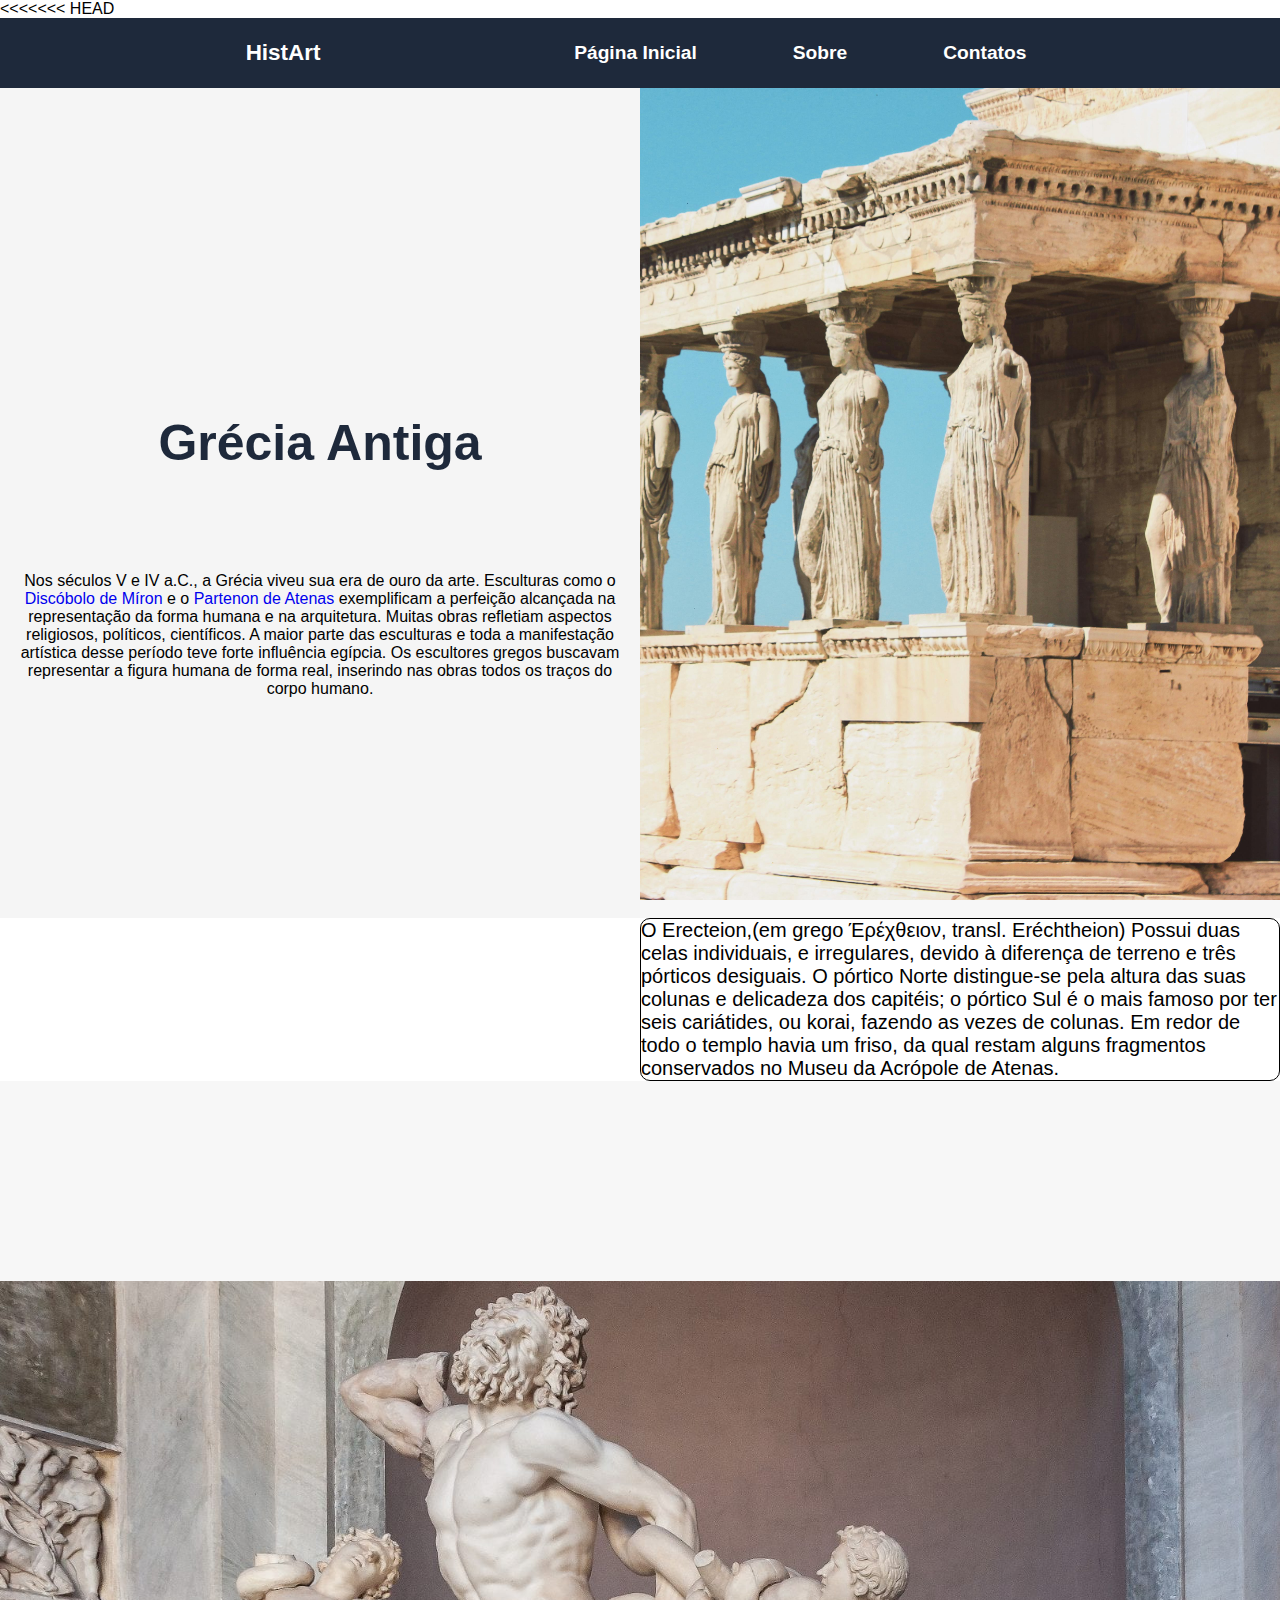
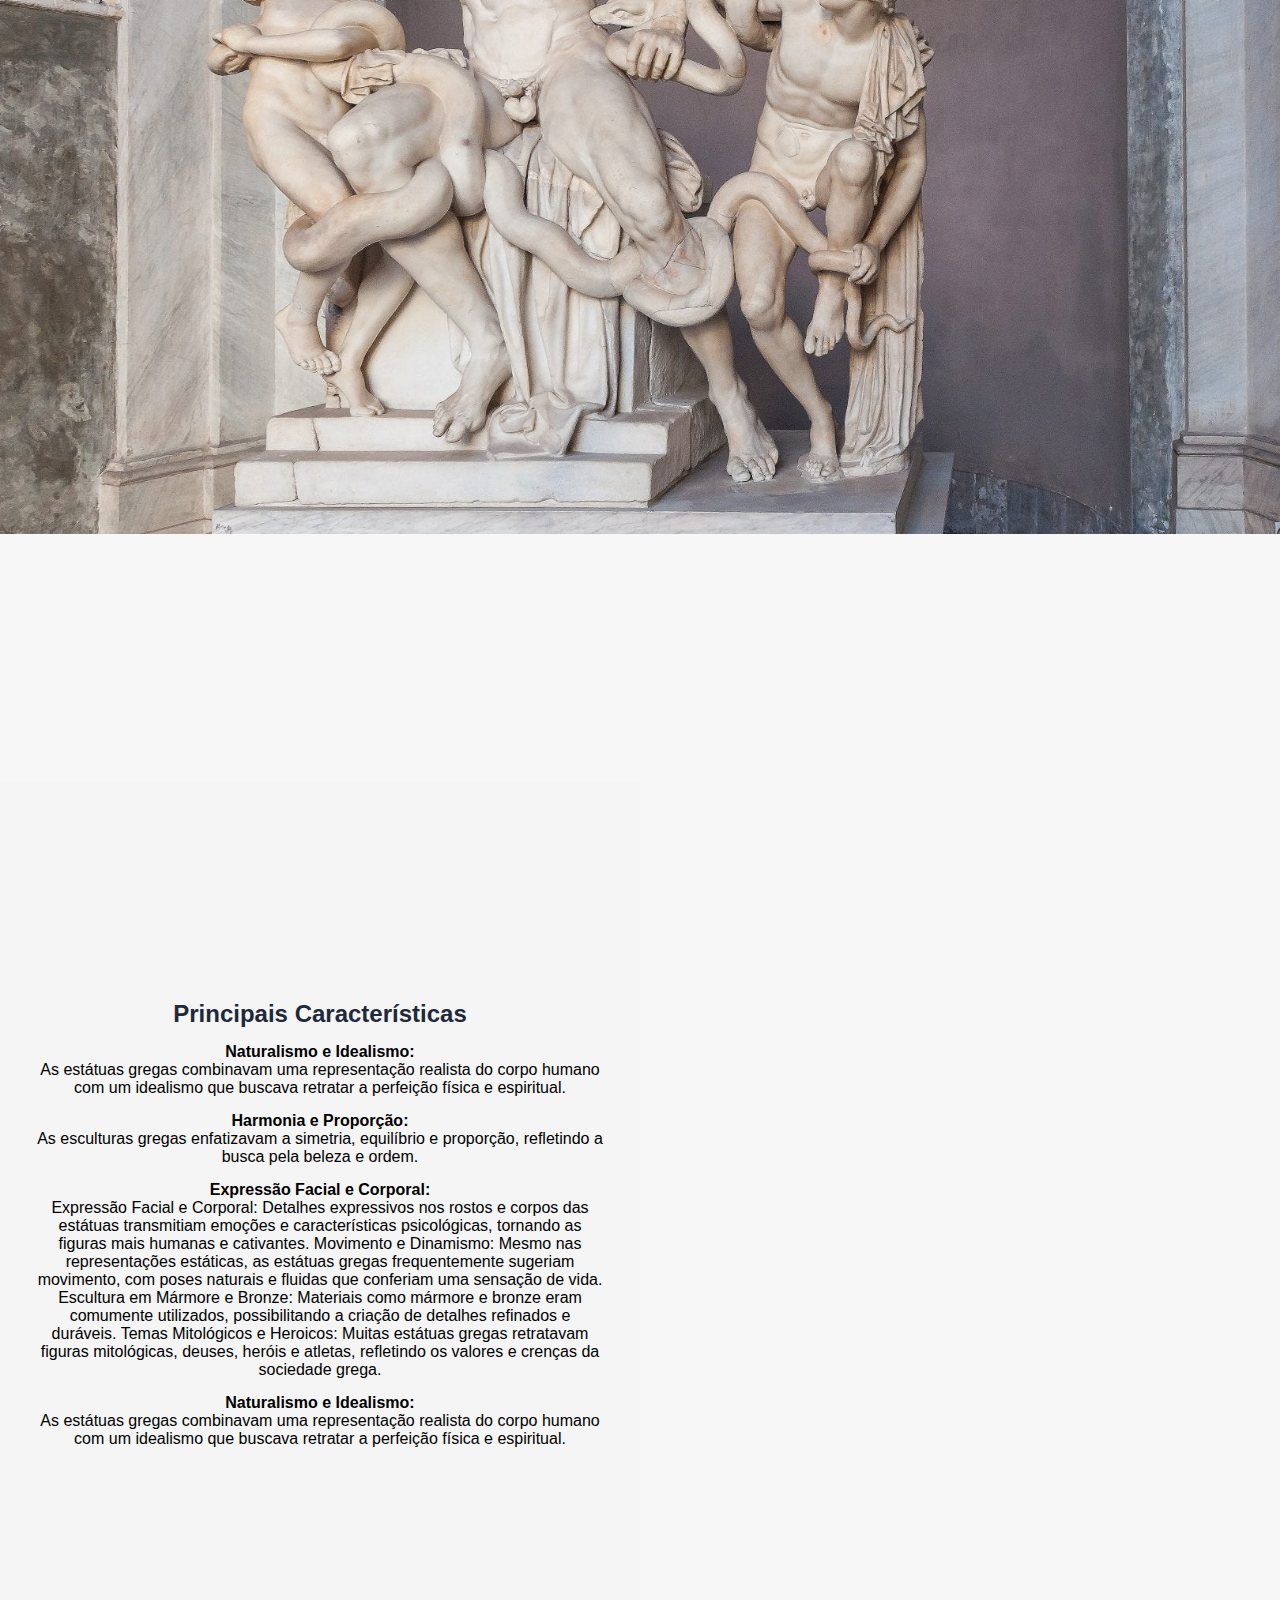
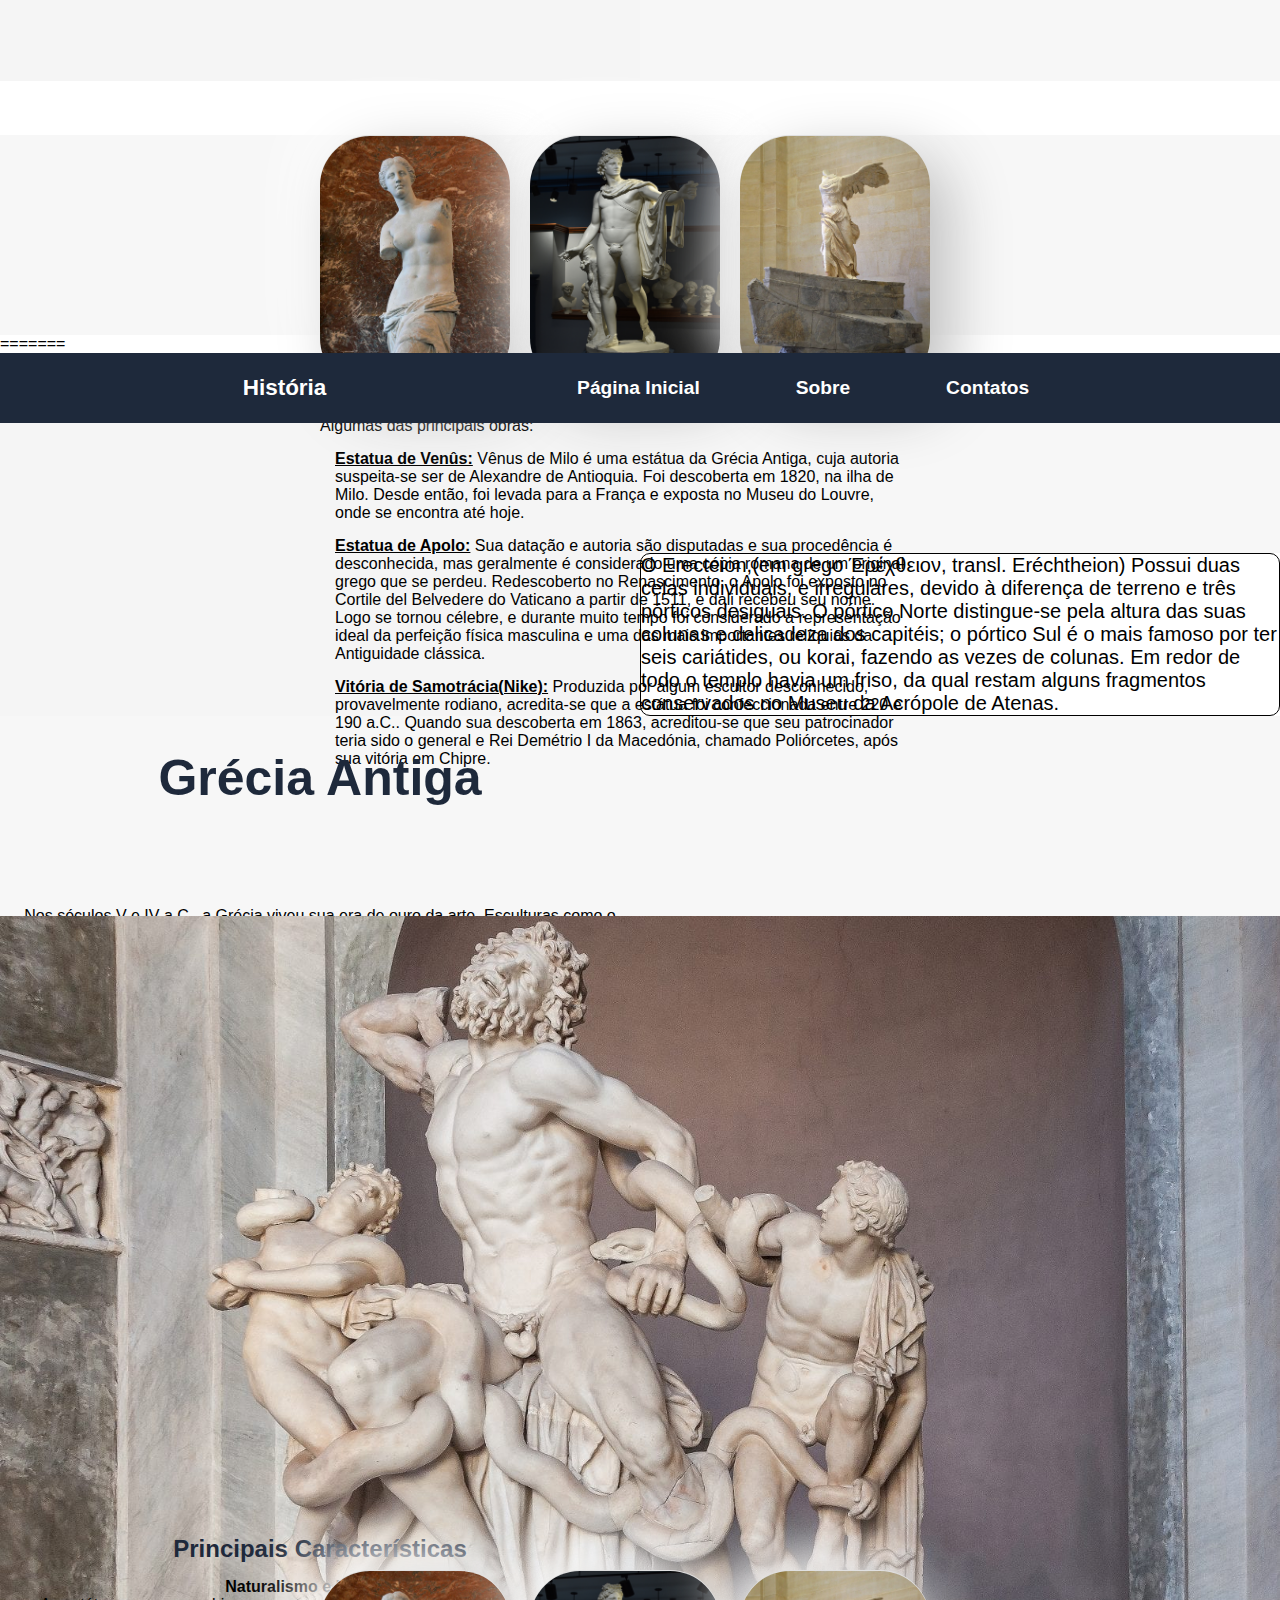
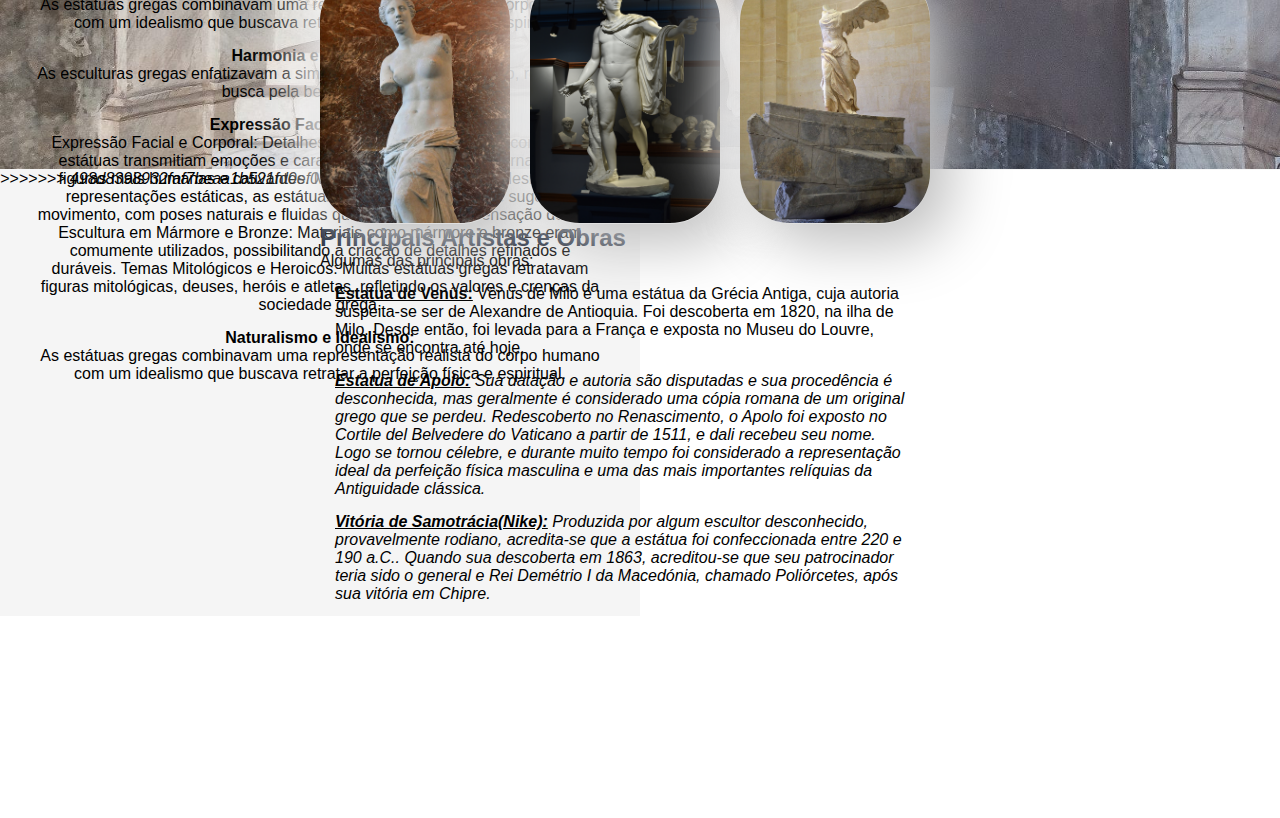
==== commit 8c56b060: "resolvendo-confiltos" ====
--- a/pages/gregos.html
+++ b/pages/gregos.html
@@ -1,3 +1,4 @@
+<<<<<<< HEAD
 <!DOCTYPE html>
 <html lang="en">
 
@@ -117,4 +118,125 @@
     <script type="module" src="../script/modules/descriptionrt.js"></script>
 </body>
 
+=======
+<!DOCTYPE html>
+<html lang="en">
+
+<head>
+    <meta charset="UTF-8">
+    <meta name="viewport" content="width=device-width, initial-scale=1.0">
+    <link rel="shortcut icon" href="data:,">
+    <link rel="stylesheet" href="../css/menu.css">
+    <link rel="stylesheet" href="../css/grego.css">
+    <title>Document</title>
+</head>
+
+<body>
+
+    <header id="header">
+        <div class="logo">
+            <h3>História</h3>
+        </div>
+        <nav id="nav">
+            <button id="btn-mobile">
+                Menu
+                <span id="hamburger"></span>
+            </button>
+            <ul class="menu">
+                <a href="../index.html">Página Inicial</a>
+                <a href="./sobre.html">Sobre</a>
+                <a href="./contatos.html">Contatos</a>
+            </ul>
+        </nav>
+    </header>
+
+    <section>
+        <div class="white"><br>
+            <h1><br>Grécia Antiga</h1>
+        
+
+
+                <ul class="description">
+                    <li class="paragraph">Nos séculos V e IV a.C., a Grécia viveu sua era de ouro da arte. Esculturas como o <a href="https://lendoahistoriadaarte.files.wordpress.com/2021/07/simbolo-de-educacao-fisica-discobolo-de-miron.jpg">Discóbolo de Míron</a> e o <a href="https://upload.wikimedia.org/wikipedia/commons/d/da/The_Parthenon_in_Athens.jpg">Partenon de Atenas</a> exemplificam a perfeição alcançada na representação da forma humana e na arquitetura.
+                        Muitas obras refletiam aspectos religiosos, políticos, científicos. A maior parte das esculturas e toda a manifestação artística desse período teve forte influência egípcia. Os escultores gregos buscavam representar a figura humana de forma real, inserindo nas obras todos os traços do corpo humano.</li></ul>
+        </div>
+
+        <div class="descriptionArt">
+
+        </div>
+
+    
+    </section>
+    <p class="paragraph">
+        O Erecteion,(em grego Έρέχθειον, transl. Eréchtheion) Possui duas celas individuais, e irregulares, devido à diferença de terreno e três pórticos desiguais. O pórtico Norte distingue-se pela altura das suas colunas e delicadeza dos capitéis; o pórtico Sul é o mais famoso por ter seis cariátides, ou korai, fazendo as vezes de colunas. Em redor de todo o templo havia um friso, da qual restam alguns fragmentos conservados no Museu da Acrópole de Atenas.</p>
+    <section>
+    </section>
+    <section>
+           <div class="ilustracao">
+        <img src="../img/gregos/zeus.jpg" alt="">
+       </div>
+    </section>
+    <section>
+    </section>
+    <section>
+        <div class="white">
+           
+            
+         
+            <ul class="description">
+                <h2>Principais Características</h2>
+         
+                <li class="spacing"><strong>Naturalismo e Idealismo:</strong><br> As estátuas gregas combinavam uma representação realista do corpo humano com um idealismo que buscava retratar a perfeição física e espiritual.</li>
+              
+                <li class="spacing"><strong>Harmonia e Proporção:</strong><br> As esculturas gregas enfatizavam a simetria, equilíbrio e proporção, refletindo a busca pela beleza e ordem.</li>
+
+                  <li class="spacing"><strong> Expressão Facial e Corporal:</strong><br>
+                    Expressão Facial e Corporal: Detalhes expressivos nos rostos e corpos das estátuas transmitiam emoções e características psicológicas, tornando as figuras mais humanas e cativantes.
+                    
+                    Movimento e Dinamismo: Mesmo nas representações estáticas, as estátuas gregas frequentemente sugeriam movimento, com poses naturais e fluidas que conferiam uma sensação de vida.
+                    
+                    Escultura em Mármore e Bronze: Materiais como mármore e bronze eram comumente utilizados, possibilitando a criação de detalhes refinados e duráveis.
+                    
+                    Temas Mitológicos e Heroicos: Muitas estátuas gregas retratavam figuras mitológicas, deuses, heróis e atletas, refletindo os valores e crenças da sociedade grega.</li>
+                
+                    <li class="spacing"><strong>Naturalismo e Idealismo:</strong><br> As estátuas gregas combinavam uma representação realista do corpo humano com um idealismo que buscava retratar a perfeição física e espiritual.</li>
+                
+        </div>
+
+        <div class="descriptionArt"></div>
+    </section>
+    <br><br><br>
+    <section>
+        <div class="text">
+            <div class="artistas">
+                <div class="artista">
+                    <img src="../img/gregos/venus2.png" alt="">
+                </div>
+              
+                <div class="artista"><img src="../img/gregos/apollo.jpg" alt=""></div>
+                <div class="artista"><img src="../img/gregos/nike.jpg" alt=""></div>
+            </div>
+
+
+            <h2>Principais Artistas e Obras</h2>
+            <p>Algumas das principais obras:</p>
+            <ul class="artists">
+                <li class="spacing"><strong><u>Estatua de Venûs:</u></strong> Vênus de Milo é uma estátua da Grécia Antiga, cuja autoria suspeita-se ser de Alexandre de Antioquia. Foi descoberta em 1820, na ilha de Milo. Desde então, foi levada para a França e exposta no Museu do Louvre, onde se encontra até hoje.<i></li>
+
+
+                    <li class="spacing"><strong><u>Estatua de Apolo:</u></strong> Sua datação e autoria são disputadas e sua procedência é desconhecida, mas geralmente é considerado uma cópia romana de um original grego que se perdeu. Redescoberto no Renascimento, o Apolo foi exposto no Cortile del Belvedere do Vaticano a partir de 1511, e dali recebeu seu nome. Logo se tornou célebre, e durante muito tempo foi considerado a representação ideal da perfeição física masculina e uma das mais importantes relíquias da Antiguidade clássica. <i></li>
+
+                        <li class="spacing"><strong><u>Vitória de Samotrácia(Nike):</u></strong> Produzida por algum escultor desconhecido, provavelmente rodiano, acredita-se que a estátua foi confeccionada entre 220 e 190 a.C.. Quando sua descoberta em 1863, acreditou-se que seu patrocinador teria sido o general e Rei Demétrio I da Macedónia, chamado Poliórcetes, após sua vitória em Chipre.<i></li>
+            </ul>
+        </div>
+        <div class="descriptionArt"></div>
+    </section>
+
+
+
+    <script type="module" src="../script/.js"></script>
+    <script type="module" src="../script/modules/descriptionrt.js"></script>
+</body>
+
+>>>>>>> 498d8398932faf7beaa1b521fd0ef05cff0f893e
 </html>--- a/css/grego.css
+++ b/css/grego.css
@@ -1,3 +1,4 @@
+<<<<<<< HEAD
 @import 'reset.css';
 @import url('https://fonts.googleapis.com/css2?family=EB+Garamond:ital,wght@0,400..800;1,400..800&display=swap');
 
@@ -170,4 +171,178 @@
 height: auto;
 
 justify-content: center;
+=======
+@import 'reset.css';
+@import url('https://fonts.googleapis.com/css2?family=EB+Garamond:ital,wght@0,400..800;1,400..800&display=swap');
+
+body * {
+  font-family: "EB Garamond", serif;
+}
+
+h1 {
+  color: white;
+  text-align: center;
+  font-size: 50px;
+}
+
+h1,
+h2 {
+  color: #1E293B;
+}
+
+section {
+  width: 100%;
+  height: 200px;
+  background-color: #F7F7F7;
+  background-position: center;
+  background-repeat: no-repeat;
+  background-size: cover;
+  background-attachment: fixed;
+}
+
+div.white {
+  width: 50%;
+  height: 100vh;
+  color: black;
+  background-color: #f5f5f5;
+  display: flex;
+  flex-direction: column;
+  gap: 100px;
+  align-items: center;
+  justify-content: center;
+  text-align: center;
+}
+
+div.ilustracao {
+
+
+}
+
+div.ilustracao img {
+    width: 100%;
+    
+    }
+
+* li {
+  list-style: none;
+}
+
+.description {
+  width: auto;
+  max-width: 600px;
+}
+
+.spacing{
+  margin: 15px;
+}
+
+p.paragraph {
+  display: flex;
+margin-left: 50%;
+  border: 1px solid black;
+  border-radius: 10px;
+  width: 20vw;
+  min-width: 50%;
+ 
+
+  font-size: 20px;
+}
+
+div.descriptionArt {
+  font-size: 30px;
+  width: 50%;
+  height: 100%;
+  color: #F7F7F7;
+  display: flex;
+  flex-direction: column;
+  align-items: center;
+  justify-content: center;
+}
+
+div.descriptionArt * {
+  visibility: hidden;
+  transition: .1s;
+  color: #374151;
+  font-weight: bold;
+}
+
+.artists{
+  width: auto;
+  max-width: 600px;
+}
+
+
+.section {
+    background-color: #F7F7F7;
+}
+.descriptionArt:hover * {
+  visibility: visible;
+}
+
+section:nth-of-type(1) {
+  background-image: url(../img/gregos/estatuas.jpg);
+  height: 100vh;
+  display: flex;
+  flex-direction: row;
+  flex-wrap: wrap;
+}
+
+
+
+section:nth-of-type(3) { 
+  background-image: url(../img/gregos/lake.jpg);
+  height: 100vh;
+  display: flex;
+  flex-direction: row;
+  flex-wrap: wrap;
+}
+
+section:nth-of-type(5) {
+  background-image: url(../img/gregos/estrutura.jpg);
+  height: 100vh;
+  display: flex;
+  flex-direction: row;
+  flex-wrap: wrap;
+}
+
+#header.none {
+  display: none;
+}
+
+.artistas{
+    display: flex;
+    transition: transform 1s;
+    transform: translateX(0) scale(1.0);
+    flex-wrap: wrap;
+ gap: 20px;
+}
+.artistas :hover{
+  transition: 0.5s;
+  transform: translateX(10px) scale(1.2);
+}
+.artista {
+  
+    width: 190px; /* 1 */
+    height: 254px; /* 1 */
+    border-radius: 50px; /* 3 */
+    background: #e0e0e0; /* 3 */
+    box-shadow: 20px 20px 60px #bebebe, /* 1 */
+                  -20px -20px 60px #ffffff; /* 1 */
+    display: flex; /* 5 */
+    justify-content: center; /* 5 */
+    align-items: center; /* 5 */
+}
+
+.artista img {
+    max-width: 100%; /* 2 */
+    max-height: 100%; /* 2 */
+    border-radius: 50px; /* 3 */
+}
+
+.text{
+margin-left: 25%;
+height: auto;
+
+justify-content: center;
+>>>>>>> 498d8398932faf7beaa1b521fd0ef05cff0f893e
 }--- a/css/grego.css
+++ b/css/grego.css
@@ -1,3 +1,4 @@
+<<<<<<< HEAD
 @import 'reset.css';
 @import url('https://fonts.googleapis.com/css2?family=EB+Garamond:ital,wght@0,400..800;1,400..800&display=swap');
 
@@ -170,4 +171,178 @@
 height: auto;
 
 justify-content: center;
+=======
+@import 'reset.css';
+@import url('https://fonts.googleapis.com/css2?family=EB+Garamond:ital,wght@0,400..800;1,400..800&display=swap');
+
+body * {
+  font-family: "EB Garamond", serif;
+}
+
+h1 {
+  color: white;
+  text-align: center;
+  font-size: 50px;
+}
+
+h1,
+h2 {
+  color: #1E293B;
+}
+
+section {
+  width: 100%;
+  height: 200px;
+  background-color: #F7F7F7;
+  background-position: center;
+  background-repeat: no-repeat;
+  background-size: cover;
+  background-attachment: fixed;
+}
+
+div.white {
+  width: 50%;
+  height: 100vh;
+  color: black;
+  background-color: #f5f5f5;
+  display: flex;
+  flex-direction: column;
+  gap: 100px;
+  align-items: center;
+  justify-content: center;
+  text-align: center;
+}
+
+div.ilustracao {
+
+
+}
+
+div.ilustracao img {
+    width: 100%;
+    
+    }
+
+* li {
+  list-style: none;
+}
+
+.description {
+  width: auto;
+  max-width: 600px;
+}
+
+.spacing{
+  margin: 15px;
+}
+
+p.paragraph {
+  display: flex;
+margin-left: 50%;
+  border: 1px solid black;
+  border-radius: 10px;
+  width: 20vw;
+  min-width: 50%;
+ 
+
+  font-size: 20px;
+}
+
+div.descriptionArt {
+  font-size: 30px;
+  width: 50%;
+  height: 100%;
+  color: #F7F7F7;
+  display: flex;
+  flex-direction: column;
+  align-items: center;
+  justify-content: center;
+}
+
+div.descriptionArt * {
+  visibility: hidden;
+  transition: .1s;
+  color: #374151;
+  font-weight: bold;
+}
+
+.artists{
+  width: auto;
+  max-width: 600px;
+}
+
+
+.section {
+    background-color: #F7F7F7;
+}
+.descriptionArt:hover * {
+  visibility: visible;
+}
+
+section:nth-of-type(1) {
+  background-image: url(../img/gregos/estatuas.jpg);
+  height: 100vh;
+  display: flex;
+  flex-direction: row;
+  flex-wrap: wrap;
+}
+
+
+
+section:nth-of-type(3) { 
+  background-image: url(../img/gregos/lake.jpg);
+  height: 100vh;
+  display: flex;
+  flex-direction: row;
+  flex-wrap: wrap;
+}
+
+section:nth-of-type(5) {
+  background-image: url(../img/gregos/estrutura.jpg);
+  height: 100vh;
+  display: flex;
+  flex-direction: row;
+  flex-wrap: wrap;
+}
+
+#header.none {
+  display: none;
+}
+
+.artistas{
+    display: flex;
+    transition: transform 1s;
+    transform: translateX(0) scale(1.0);
+    flex-wrap: wrap;
+ gap: 20px;
+}
+.artistas :hover{
+  transition: 0.5s;
+  transform: translateX(10px) scale(1.2);
+}
+.artista {
+  
+    width: 190px; /* 1 */
+    height: 254px; /* 1 */
+    border-radius: 50px; /* 3 */
+    background: #e0e0e0; /* 3 */
+    box-shadow: 20px 20px 60px #bebebe, /* 1 */
+                  -20px -20px 60px #ffffff; /* 1 */
+    display: flex; /* 5 */
+    justify-content: center; /* 5 */
+    align-items: center; /* 5 */
+}
+
+.artista img {
+    max-width: 100%; /* 2 */
+    max-height: 100%; /* 2 */
+    border-radius: 50px; /* 3 */
+}
+
+.text{
+margin-left: 25%;
+height: auto;
+
+justify-content: center;
+>>>>>>> 498d8398932faf7beaa1b521fd0ef05cff0f893e
 }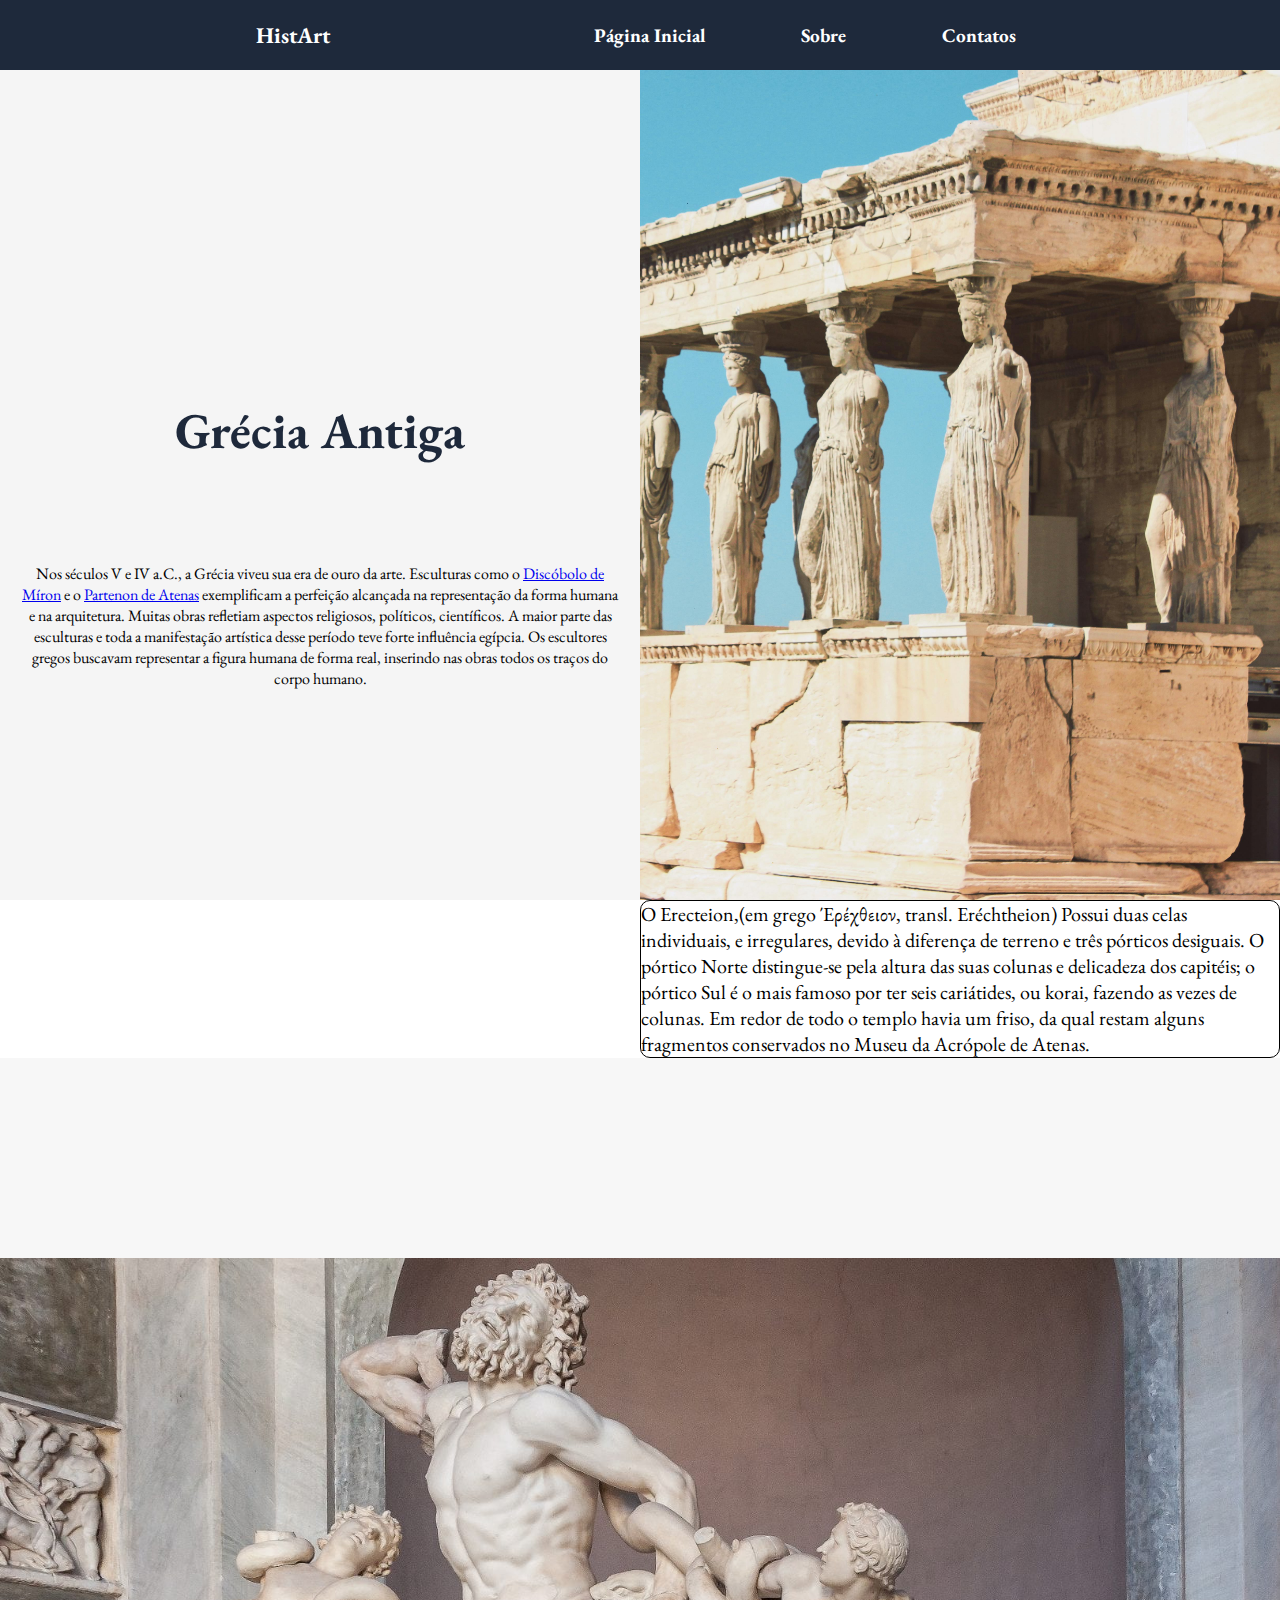
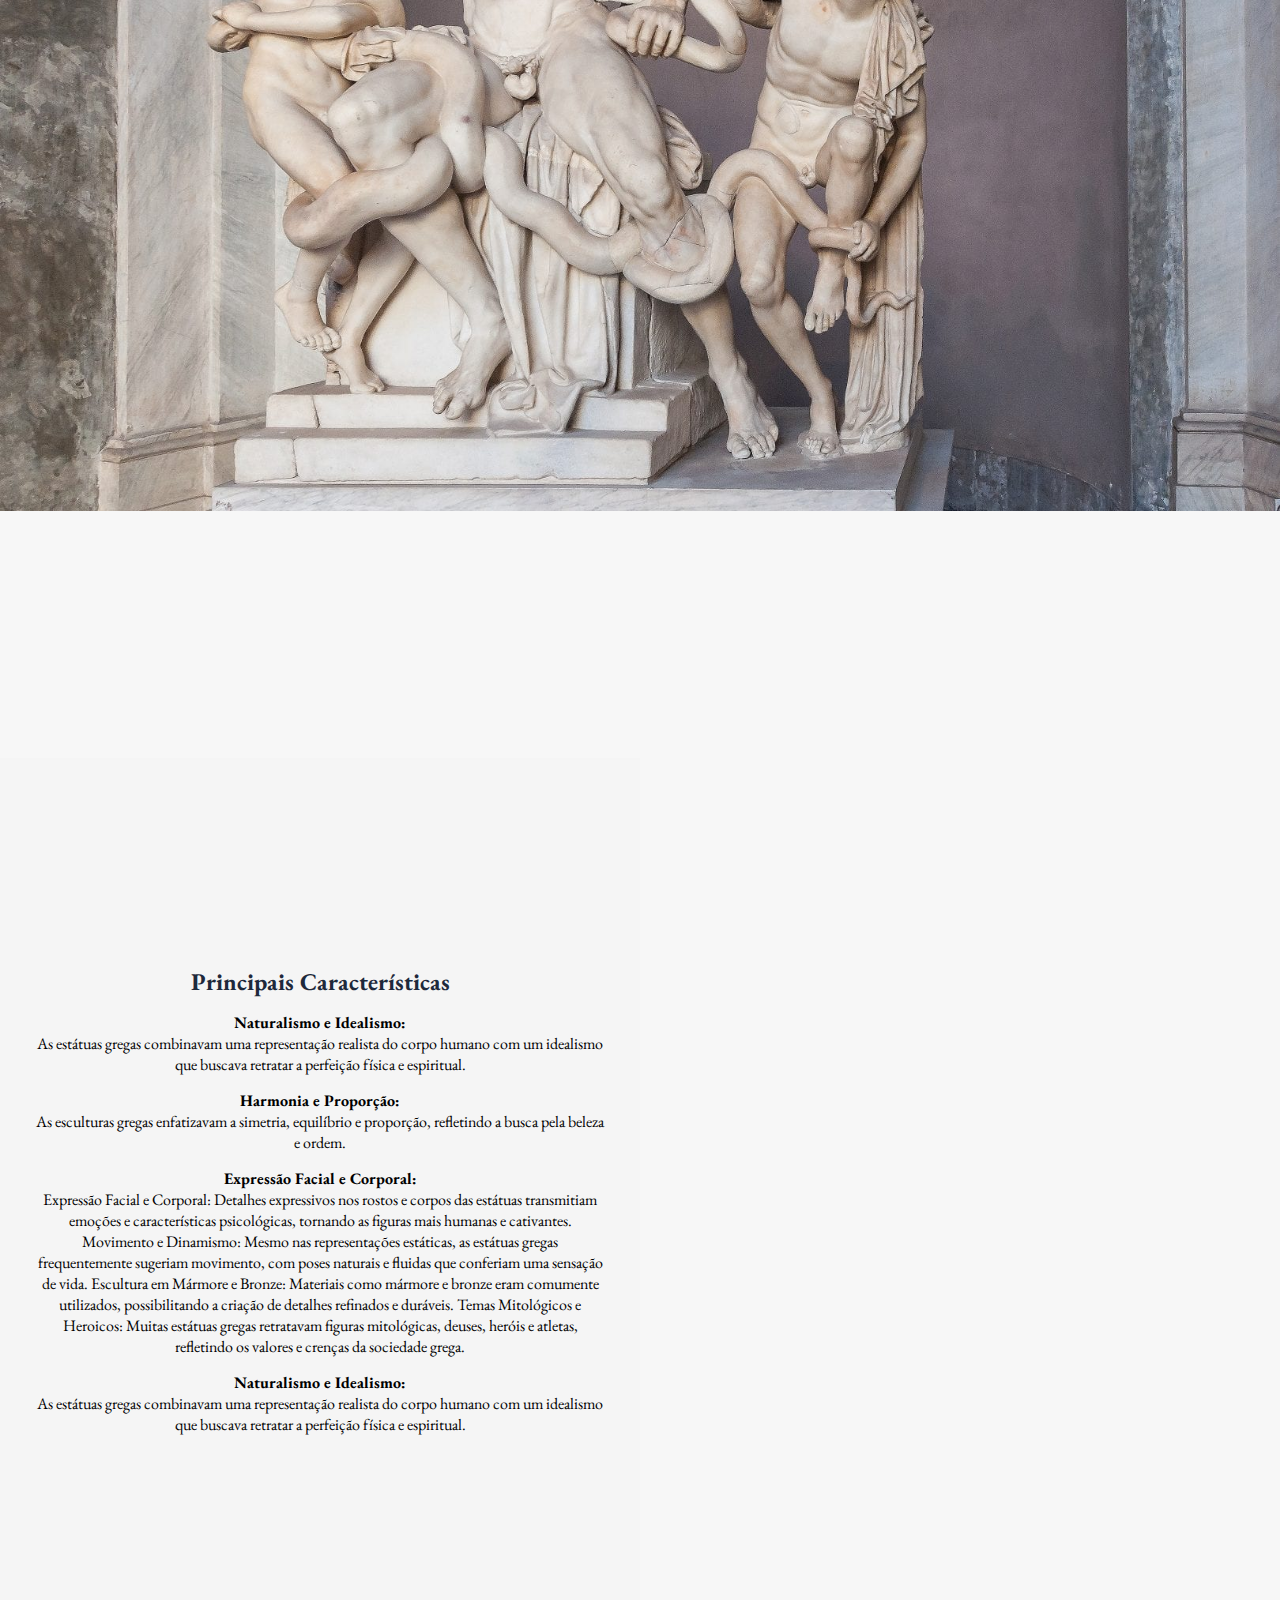
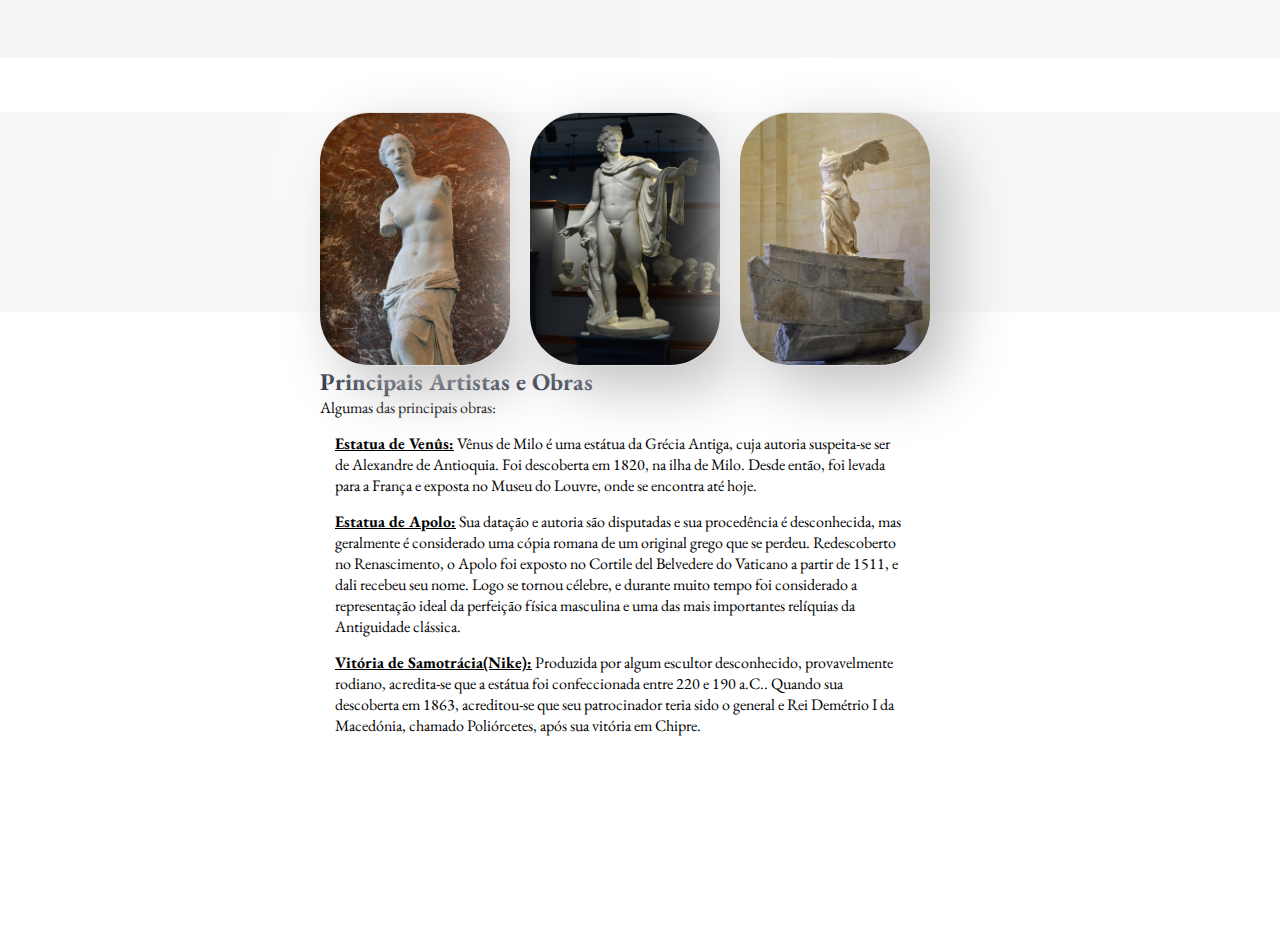
==== commit 3ad08344: "corrigindo bugs" ====
--- a/pages/gregos.html
+++ b/pages/gregos.html
@@ -1,4 +1,3 @@
-<<<<<<< HEAD
 <!DOCTYPE html>
 <html lang="en">
 
@@ -33,54 +32,78 @@
     <section>
         <div class="white"><br>
             <h1><br>Grécia Antiga</h1>
-        
 
 
-                <ul class="description">
-                    <li class="paragraph">Nos séculos V e IV a.C., a Grécia viveu sua era de ouro da arte. Esculturas como o <a href="https://lendoahistoriadaarte.files.wordpress.com/2021/07/simbolo-de-educacao-fisica-discobolo-de-miron.jpg">Discóbolo de Míron</a> e o <a href="https://upload.wikimedia.org/wikipedia/commons/d/da/The_Parthenon_in_Athens.jpg">Partenon de Atenas</a> exemplificam a perfeição alcançada na representação da forma humana e na arquitetura.
-                        Muitas obras refletiam aspectos religiosos, políticos, científicos. A maior parte das esculturas e toda a manifestação artística desse período teve forte influência egípcia. Os escultores gregos buscavam representar a figura humana de forma real, inserindo nas obras todos os traços do corpo humano.</li></ul>
+
+            <ul class="description">
+                <li class="paragraph">Nos séculos V e IV a.C., a Grécia viveu sua era de ouro da arte. Esculturas como o
+                    <a
+                        href="https://lendoahistoriadaarte.files.wordpress.com/2021/07/simbolo-de-educacao-fisica-discobolo-de-miron.jpg">Discóbolo
+                        de Míron</a> e o <a
+                        href="https://upload.wikimedia.org/wikipedia/commons/d/da/The_Parthenon_in_Athens.jpg">Partenon
+                        de Atenas</a> exemplificam a perfeição alcançada na representação da forma humana e na
+                    arquitetura.
+                    Muitas obras refletiam aspectos religiosos, políticos, científicos. A maior parte das esculturas e
+                    toda a manifestação artística desse período teve forte influência egípcia. Os escultores gregos
+                    buscavam representar a figura humana de forma real, inserindo nas obras todos os traços do corpo
+                    humano.
+                </li>
+            </ul>
         </div>
 
         <div class="descriptionArt">
 
         </div>
 
-    
+
     </section>
     <p class="paragraph">
-        O Erecteion,(em grego Έρέχθειον, transl. Eréchtheion) Possui duas celas individuais, e irregulares, devido à diferença de terreno e três pórticos desiguais. O pórtico Norte distingue-se pela altura das suas colunas e delicadeza dos capitéis; o pórtico Sul é o mais famoso por ter seis cariátides, ou korai, fazendo as vezes de colunas. Em redor de todo o templo havia um friso, da qual restam alguns fragmentos conservados no Museu da Acrópole de Atenas.</p>
+        O Erecteion,(em grego Έρέχθειον, transl. Eréchtheion) Possui duas celas individuais, e irregulares, devido à
+        diferença de terreno e três pórticos desiguais. O pórtico Norte distingue-se pela altura das suas colunas e
+        delicadeza dos capitéis; o pórtico Sul é o mais famoso por ter seis cariátides, ou korai, fazendo as vezes de
+        colunas. Em redor de todo o templo havia um friso, da qual restam alguns fragmentos conservados no Museu da
+        Acrópole de Atenas.</p>
     <section>
     </section>
     <section>
-           <div class="ilustracao">
-        <img src="../img/gregos/zeus.jpg" alt="">
-       </div>
+        <div class="ilustracao">
+            <img src="../img/gregos/zeus.jpg" alt="">
+        </div>
     </section>
     <section>
     </section>
     <section>
         <div class="white">
-           
-            
-         
+
+
+
             <ul class="description">
                 <h2>Principais Características</h2>
-         
-                <li class="spacing"><strong>Naturalismo e Idealismo:</strong><br> As estátuas gregas combinavam uma representação realista do corpo humano com um idealismo que buscava retratar a perfeição física e espiritual.</li>
-              
-                <li class="spacing"><strong>Harmonia e Proporção:</strong><br> As esculturas gregas enfatizavam a simetria, equilíbrio e proporção, refletindo a busca pela beleza e ordem.</li>
 
-                  <li class="spacing"><strong> Expressão Facial e Corporal:</strong><br>
-                    Expressão Facial e Corporal: Detalhes expressivos nos rostos e corpos das estátuas transmitiam emoções e características psicológicas, tornando as figuras mais humanas e cativantes.
-                    
-                    Movimento e Dinamismo: Mesmo nas representações estáticas, as estátuas gregas frequentemente sugeriam movimento, com poses naturais e fluidas que conferiam uma sensação de vida.
-                    
-                    Escultura em Mármore e Bronze: Materiais como mármore e bronze eram comumente utilizados, possibilitando a criação de detalhes refinados e duráveis.
-                    
-                    Temas Mitológicos e Heroicos: Muitas estátuas gregas retratavam figuras mitológicas, deuses, heróis e atletas, refletindo os valores e crenças da sociedade grega.</li>
-                
-                    <li class="spacing"><strong>Naturalismo e Idealismo:</strong><br> As estátuas gregas combinavam uma representação realista do corpo humano com um idealismo que buscava retratar a perfeição física e espiritual.</li>
-                
+                <li class="spacing"><strong>Naturalismo e Idealismo:</strong><br> As estátuas gregas combinavam uma
+                    representação realista do corpo humano com um idealismo que buscava retratar a perfeição física e
+                    espiritual.</li>
+
+                <li class="spacing"><strong>Harmonia e Proporção:</strong><br> As esculturas gregas enfatizavam a
+                    simetria, equilíbrio e proporção, refletindo a busca pela beleza e ordem.</li>
+
+                <li class="spacing"><strong> Expressão Facial e Corporal:</strong><br>
+                    Expressão Facial e Corporal: Detalhes expressivos nos rostos e corpos das estátuas transmitiam
+                    emoções e características psicológicas, tornando as figuras mais humanas e cativantes.
+
+                    Movimento e Dinamismo: Mesmo nas representações estáticas, as estátuas gregas frequentemente
+                    sugeriam movimento, com poses naturais e fluidas que conferiam uma sensação de vida.
+
+                    Escultura em Mármore e Bronze: Materiais como mármore e bronze eram comumente utilizados,
+                    possibilitando a criação de detalhes refinados e duráveis.
+
+                    Temas Mitológicos e Heroicos: Muitas estátuas gregas retratavam figuras mitológicas, deuses, heróis
+                    e atletas, refletindo os valores e crenças da sociedade grega.</li>
+
+                <li class="spacing"><strong>Naturalismo e Idealismo:</strong><br> As estátuas gregas combinavam uma
+                    representação realista do corpo humano com um idealismo que buscava retratar a perfeição física e
+                    espiritual.</li>
+
         </div>
 
         <div class="descriptionArt"></div>
@@ -92,7 +115,7 @@
                 <div class="artista">
                     <img src="../img/gregos/venus2.png" alt="">
                 </div>
-              
+
                 <div class="artista"><img src="../img/gregos/apollo.jpg" alt=""></div>
                 <div class="artista"><img src="../img/gregos/nike.jpg" alt=""></div>
             </div>
@@ -101,142 +124,27 @@
             <h2>Principais Artistas e Obras</h2>
             <p>Algumas das principais obras:</p>
             <ul class="artists">
-                <li class="spacing"><strong><u>Estatua de Venûs:</u></strong> Vênus de Milo é uma estátua da Grécia Antiga, cuja autoria suspeita-se ser de Alexandre de Antioquia. Foi descoberta em 1820, na ilha de Milo. Desde então, foi levada para a França e exposta no Museu do Louvre, onde se encontra até hoje.</li>
+                <li class="spacing"><strong><u>Estatua de Venûs:</u></strong> Vênus de Milo é uma estátua da Grécia
+                    Antiga, cuja autoria suspeita-se ser de Alexandre de Antioquia. Foi descoberta em 1820, na ilha de
+                    Milo. Desde então, foi levada para a França e exposta no Museu do Louvre, onde se encontra até hoje.
+                </li>
 
 
-                    <li class="spacing"><strong><u>Estatua de Apolo:</u></strong> Sua datação e autoria são disputadas e sua procedência é desconhecida, mas geralmente é considerado uma cópia romana de um original grego que se perdeu. Redescoberto no Renascimento, o Apolo foi exposto no Cortile del Belvedere do Vaticano a partir de 1511, e dali recebeu seu nome. Logo se tornou célebre, e durante muito tempo foi considerado a representação ideal da perfeição física masculina e uma das mais importantes relíquias da Antiguidade clássica. </li>
+                <li class="spacing"><strong><u>Estatua de Apolo:</u></strong> Sua datação e autoria são disputadas e sua
+                    procedência é desconhecida, mas geralmente é considerado uma cópia romana de um original grego que
+                    se perdeu. Redescoberto no Renascimento, o Apolo foi exposto no Cortile del Belvedere do Vaticano a
+                    partir de 1511, e dali recebeu seu nome. Logo se tornou célebre, e durante muito tempo foi
+                    considerado a representação ideal da perfeição física masculina e uma das mais importantes relíquias
+                    da Antiguidade clássica. </li>
 
-                        <li class="spacing"><strong><u>Vitória de Samotrácia(Nike):</u></strong> Produzida por algum escultor desconhecido, provavelmente rodiano, acredita-se que a estátua foi confeccionada entre 220 e 190 a.C.. Quando sua descoberta em 1863, acreditou-se que seu patrocinador teria sido o general e Rei Demétrio I da Macedónia, chamado Poliórcetes, após sua vitória em Chipre.</li>
+                <li class="spacing"><strong><u>Vitória de Samotrácia(Nike):</u></strong> Produzida por algum escultor
+                    desconhecido, provavelmente rodiano, acredita-se que a estátua foi confeccionada entre 220 e 190
+                    a.C.. Quando sua descoberta em 1863, acreditou-se que seu patrocinador teria sido o general e Rei
+                    Demétrio I da Macedónia, chamado Poliórcetes, após sua vitória em Chipre.</li>
             </ul>
         </div>
         <div class="descriptionArt"></div>
     </section>
-
-
-
-    <script type="module" src="../script/.js"></script>
-    <script type="module" src="../script/modules/descriptionrt.js"></script>
 </body>
 
-=======
-<!DOCTYPE html>
-<html lang="en">
-
-<head>
-    <meta charset="UTF-8">
-    <meta name="viewport" content="width=device-width, initial-scale=1.0">
-    <link rel="shortcut icon" href="data:,">
-    <link rel="stylesheet" href="../css/menu.css">
-    <link rel="stylesheet" href="../css/grego.css">
-    <title>Document</title>
-</head>
-
-<body>
-
-    <header id="header">
-        <div class="logo">
-            <h3>História</h3>
-        </div>
-        <nav id="nav">
-            <button id="btn-mobile">
-                Menu
-                <span id="hamburger"></span>
-            </button>
-            <ul class="menu">
-                <a href="../index.html">Página Inicial</a>
-                <a href="./sobre.html">Sobre</a>
-                <a href="./contatos.html">Contatos</a>
-            </ul>
-        </nav>
-    </header>
-
-    <section>
-        <div class="white"><br>
-            <h1><br>Grécia Antiga</h1>
-        
-
-
-                <ul class="description">
-                    <li class="paragraph">Nos séculos V e IV a.C., a Grécia viveu sua era de ouro da arte. Esculturas como o <a href="https://lendoahistoriadaarte.files.wordpress.com/2021/07/simbolo-de-educacao-fisica-discobolo-de-miron.jpg">Discóbolo de Míron</a> e o <a href="https://upload.wikimedia.org/wikipedia/commons/d/da/The_Parthenon_in_Athens.jpg">Partenon de Atenas</a> exemplificam a perfeição alcançada na representação da forma humana e na arquitetura.
-                        Muitas obras refletiam aspectos religiosos, políticos, científicos. A maior parte das esculturas e toda a manifestação artística desse período teve forte influência egípcia. Os escultores gregos buscavam representar a figura humana de forma real, inserindo nas obras todos os traços do corpo humano.</li></ul>
-        </div>
-
-        <div class="descriptionArt">
-
-        </div>
-
-    
-    </section>
-    <p class="paragraph">
-        O Erecteion,(em grego Έρέχθειον, transl. Eréchtheion) Possui duas celas individuais, e irregulares, devido à diferença de terreno e três pórticos desiguais. O pórtico Norte distingue-se pela altura das suas colunas e delicadeza dos capitéis; o pórtico Sul é o mais famoso por ter seis cariátides, ou korai, fazendo as vezes de colunas. Em redor de todo o templo havia um friso, da qual restam alguns fragmentos conservados no Museu da Acrópole de Atenas.</p>
-    <section>
-    </section>
-    <section>
-           <div class="ilustracao">
-        <img src="../img/gregos/zeus.jpg" alt="">
-       </div>
-    </section>
-    <section>
-    </section>
-    <section>
-        <div class="white">
-           
-            
-         
-            <ul class="description">
-                <h2>Principais Características</h2>
-         
-                <li class="spacing"><strong>Naturalismo e Idealismo:</strong><br> As estátuas gregas combinavam uma representação realista do corpo humano com um idealismo que buscava retratar a perfeição física e espiritual.</li>
-              
-                <li class="spacing"><strong>Harmonia e Proporção:</strong><br> As esculturas gregas enfatizavam a simetria, equilíbrio e proporção, refletindo a busca pela beleza e ordem.</li>
-
-                  <li class="spacing"><strong> Expressão Facial e Corporal:</strong><br>
-                    Expressão Facial e Corporal: Detalhes expressivos nos rostos e corpos das estátuas transmitiam emoções e características psicológicas, tornando as figuras mais humanas e cativantes.
-                    
-                    Movimento e Dinamismo: Mesmo nas representações estáticas, as estátuas gregas frequentemente sugeriam movimento, com poses naturais e fluidas que conferiam uma sensação de vida.
-                    
-                    Escultura em Mármore e Bronze: Materiais como mármore e bronze eram comumente utilizados, possibilitando a criação de detalhes refinados e duráveis.
-                    
-                    Temas Mitológicos e Heroicos: Muitas estátuas gregas retratavam figuras mitológicas, deuses, heróis e atletas, refletindo os valores e crenças da sociedade grega.</li>
-                
-                    <li class="spacing"><strong>Naturalismo e Idealismo:</strong><br> As estátuas gregas combinavam uma representação realista do corpo humano com um idealismo que buscava retratar a perfeição física e espiritual.</li>
-                
-        </div>
-
-        <div class="descriptionArt"></div>
-    </section>
-    <br><br><br>
-    <section>
-        <div class="text">
-            <div class="artistas">
-                <div class="artista">
-                    <img src="../img/gregos/venus2.png" alt="">
-                </div>
-              
-                <div class="artista"><img src="../img/gregos/apollo.jpg" alt=""></div>
-                <div class="artista"><img src="../img/gregos/nike.jpg" alt=""></div>
-            </div>
-
-
-            <h2>Principais Artistas e Obras</h2>
-            <p>Algumas das principais obras:</p>
-            <ul class="artists">
-                <li class="spacing"><strong><u>Estatua de Venûs:</u></strong> Vênus de Milo é uma estátua da Grécia Antiga, cuja autoria suspeita-se ser de Alexandre de Antioquia. Foi descoberta em 1820, na ilha de Milo. Desde então, foi levada para a França e exposta no Museu do Louvre, onde se encontra até hoje.<i></li>
-
-
-                    <li class="spacing"><strong><u>Estatua de Apolo:</u></strong> Sua datação e autoria são disputadas e sua procedência é desconhecida, mas geralmente é considerado uma cópia romana de um original grego que se perdeu. Redescoberto no Renascimento, o Apolo foi exposto no Cortile del Belvedere do Vaticano a partir de 1511, e dali recebeu seu nome. Logo se tornou célebre, e durante muito tempo foi considerado a representação ideal da perfeição física masculina e uma das mais importantes relíquias da Antiguidade clássica. <i></li>
-
-                        <li class="spacing"><strong><u>Vitória de Samotrácia(Nike):</u></strong> Produzida por algum escultor desconhecido, provavelmente rodiano, acredita-se que a estátua foi confeccionada entre 220 e 190 a.C.. Quando sua descoberta em 1863, acreditou-se que seu patrocinador teria sido o general e Rei Demétrio I da Macedónia, chamado Poliórcetes, após sua vitória em Chipre.<i></li>
-            </ul>
-        </div>
-        <div class="descriptionArt"></div>
-    </section>
-
-
-
-    <script type="module" src="../script/.js"></script>
-    <script type="module" src="../script/modules/descriptionrt.js"></script>
-</body>
-
->>>>>>> 498d8398932faf7beaa1b521fd0ef05cff0f893e
 </html>--- a/css/menu.css
+++ b/css/menu.css
@@ -1,83 +1,4 @@
 @import 'reset.css';
-
-.temas{
-  display: flex;
-justify-content: center;
-flex-wrap: wrap;
-}
-
-.card {
-  display: block;
-    width: 320px;
-    background: white;
-    padding: .4em;
-    border-radius: 6px;
-  }
-  .card-image {
-    width: 100%;
-    height: 70%;
-    border-radius: 6px 6px 0 0;
-  }
-  .card img{
-    width: 100%;
-  }
-  
-  .card-image:hover {
-    transform: scale(0.98);
-  }
-
-
-
-a:link{
-text-decoration: none;
-}
-
-.descricao{
- 
-  height: 500px;
-  display: flex;
-  justify-content: center;
-  flex-direction: column;
-  margin: 30px;
-
-}
-
-.category {
-  text-transform: uppercase;
-  font-size: 0.7em;
-  font-weight: 600;
-  color: rgb(63, 121, 230);
-  padding: 10px 7px 0;
-}
-
-.category:hover {
-  cursor: pointer;
-}
-
-.heading {
-  font-weight: 600;
-  color: rgb(88, 87, 87);
-  padding: 7px;
-}
-
-.heading:hover {
-  cursor: pointer;
-}
-
-.author {
-  color: gray;
-  font-weight: 400;
-  font-size: 11px;
-  padding-top: 20px;
-}
-
-.name {
-  font-weight: 600;
-}
-
-.name:hover {
-  cursor: pointer;
-}
 
 #header {
   background-color: #8ecae6;
--- a/css/grego.css
+++ b/css/grego.css
@@ -1,4 +1,3 @@
-<<<<<<< HEAD
 @import 'reset.css';
 @import url('https://fonts.googleapis.com/css2?family=EB+Garamond:ital,wght@0,400..800;1,400..800&display=swap');
 
@@ -40,15 +39,11 @@
   text-align: center;
 }
 
-div.ilustracao {
 
+div.ilustracao img {
+  width: 100%;
 
 }
-
-div.ilustracao img {
-    width: 100%;
-    
-    }
 
 * li {
   list-style: none;
@@ -59,18 +54,18 @@
   max-width: 600px;
 }
 
-.spacing{
+.spacing {
   margin: 15px;
 }
 
 p.paragraph {
   display: flex;
-margin-left: 50%;
+  margin-left: 50%;
   border: 1px solid black;
   border-radius: 10px;
   width: 20vw;
   min-width: 50%;
- 
+
 
   font-size: 20px;
 }
@@ -93,15 +88,16 @@
   font-weight: bold;
 }
 
-.artists{
+.artists {
   width: auto;
   max-width: 600px;
 }
 
 
 .section {
-    background-color: #F7F7F7;
+  background-color: #F7F7F7;
 }
+
 .descriptionArt:hover * {
   visibility: visible;
 }
@@ -116,7 +112,7 @@
 
 
 
-section:nth-of-type(3) { 
+section:nth-of-type(3) {
   background-image: url(../img/gregos/lake.jpg);
   height: 100vh;
   display: flex;
@@ -136,213 +132,36 @@
   display: none;
 }
 
-.artistas{
-    display: flex;
-    transition: transform 1s;
-    transform: translateX(0) scale(1.0);
-    flex-wrap: wrap;
- gap: 20px;
+.artistas {
+  display: flex;
+  transition: transform 1s;
+  transform: translateX(0) scale(1.0);
+  flex-wrap: wrap;
+  gap: 20px;
 }
-.artistas :hover{
-  transition: 0.5s;
-  transform: translateX(10px) scale(1.2);
-}
+
 .artista {
-  
-    width: 190px; /* 1 */
-    height: 254px; /* 1 */
-    border-radius: 50px; /* 3 */
-    background: #e0e0e0; /* 3 */
-    box-shadow: 20px 20px 60px #bebebe, /* 1 */
-                  -20px -20px 60px #ffffff; /* 1 */
-    display: flex; /* 5 */
-    justify-content: center; /* 5 */
-    align-items: center; /* 5 */
+
+  width: 190px;
+  height: 254px;
+  border-radius: 50px;
+  background: #e0e0e0;
+  box-shadow: 20px 20px 60px #bebebe,
+    -20px -20px 60px #ffffff;
+  display: flex;
+  justify-content: center;
+  align-items: center;
 }
 
 .artista img {
-    max-width: 100%; /* 2 */
-    max-height: 100%; /* 2 */
-    border-radius: 50px; /* 3 */
+  max-width: 100%;
+  max-height: 100%;
+  border-radius: 50px;
 }
 
-.text{
-margin-left: 25%;
-height: auto;
+.text {
+  margin-left: 25%;
+  height: auto;
 
-justify-content: center;
-=======
-@import 'reset.css';
-@import url('https://fonts.googleapis.com/css2?family=EB+Garamond:ital,wght@0,400..800;1,400..800&display=swap');
-
-body * {
-  font-family: "EB Garamond", serif;
-}
-
-h1 {
-  color: white;
-  text-align: center;
-  font-size: 50px;
-}
-
-h1,
-h2 {
-  color: #1E293B;
-}
-
-section {
-  width: 100%;
-  height: 200px;
-  background-color: #F7F7F7;
-  background-position: center;
-  background-repeat: no-repeat;
-  background-size: cover;
-  background-attachment: fixed;
-}
-
-div.white {
-  width: 50%;
-  height: 100vh;
-  color: black;
-  background-color: #f5f5f5;
-  display: flex;
-  flex-direction: column;
-  gap: 100px;
-  align-items: center;
   justify-content: center;
-  text-align: center;
-}
-
-div.ilustracao {
-
-
-}
-
-div.ilustracao img {
-    width: 100%;
-    
-    }
-
-* li {
-  list-style: none;
-}
-
-.description {
-  width: auto;
-  max-width: 600px;
-}
-
-.spacing{
-  margin: 15px;
-}
-
-p.paragraph {
-  display: flex;
-margin-left: 50%;
-  border: 1px solid black;
-  border-radius: 10px;
-  width: 20vw;
-  min-width: 50%;
- 
-
-  font-size: 20px;
-}
-
-div.descriptionArt {
-  font-size: 30px;
-  width: 50%;
-  height: 100%;
-  color: #F7F7F7;
-  display: flex;
-  flex-direction: column;
-  align-items: center;
-  justify-content: center;
-}
-
-div.descriptionArt * {
-  visibility: hidden;
-  transition: .1s;
-  color: #374151;
-  font-weight: bold;
-}
-
-.artists{
-  width: auto;
-  max-width: 600px;
-}
-
-
-.section {
-    background-color: #F7F7F7;
-}
-.descriptionArt:hover * {
-  visibility: visible;
-}
-
-section:nth-of-type(1) {
-  background-image: url(../img/gregos/estatuas.jpg);
-  height: 100vh;
-  display: flex;
-  flex-direction: row;
-  flex-wrap: wrap;
-}
-
-
-
-section:nth-of-type(3) { 
-  background-image: url(../img/gregos/lake.jpg);
-  height: 100vh;
-  display: flex;
-  flex-direction: row;
-  flex-wrap: wrap;
-}
-
-section:nth-of-type(5) {
-  background-image: url(../img/gregos/estrutura.jpg);
-  height: 100vh;
-  display: flex;
-  flex-direction: row;
-  flex-wrap: wrap;
-}
-
-#header.none {
-  display: none;
-}
-
-.artistas{
-    display: flex;
-    transition: transform 1s;
-    transform: translateX(0) scale(1.0);
-    flex-wrap: wrap;
- gap: 20px;
-}
-.artistas :hover{
-  transition: 0.5s;
-  transform: translateX(10px) scale(1.2);
-}
-.artista {
-  
-    width: 190px; /* 1 */
-    height: 254px; /* 1 */
-    border-radius: 50px; /* 3 */
-    background: #e0e0e0; /* 3 */
-    box-shadow: 20px 20px 60px #bebebe, /* 1 */
-                  -20px -20px 60px #ffffff; /* 1 */
-    display: flex; /* 5 */
-    justify-content: center; /* 5 */
-    align-items: center; /* 5 */
-}
-
-.artista img {
-    max-width: 100%; /* 2 */
-    max-height: 100%; /* 2 */
-    border-radius: 50px; /* 3 */
-}
-
-.text{
-margin-left: 25%;
-height: auto;
-
-justify-content: center;
->>>>>>> 498d8398932faf7beaa1b521fd0ef05cff0f893e
 }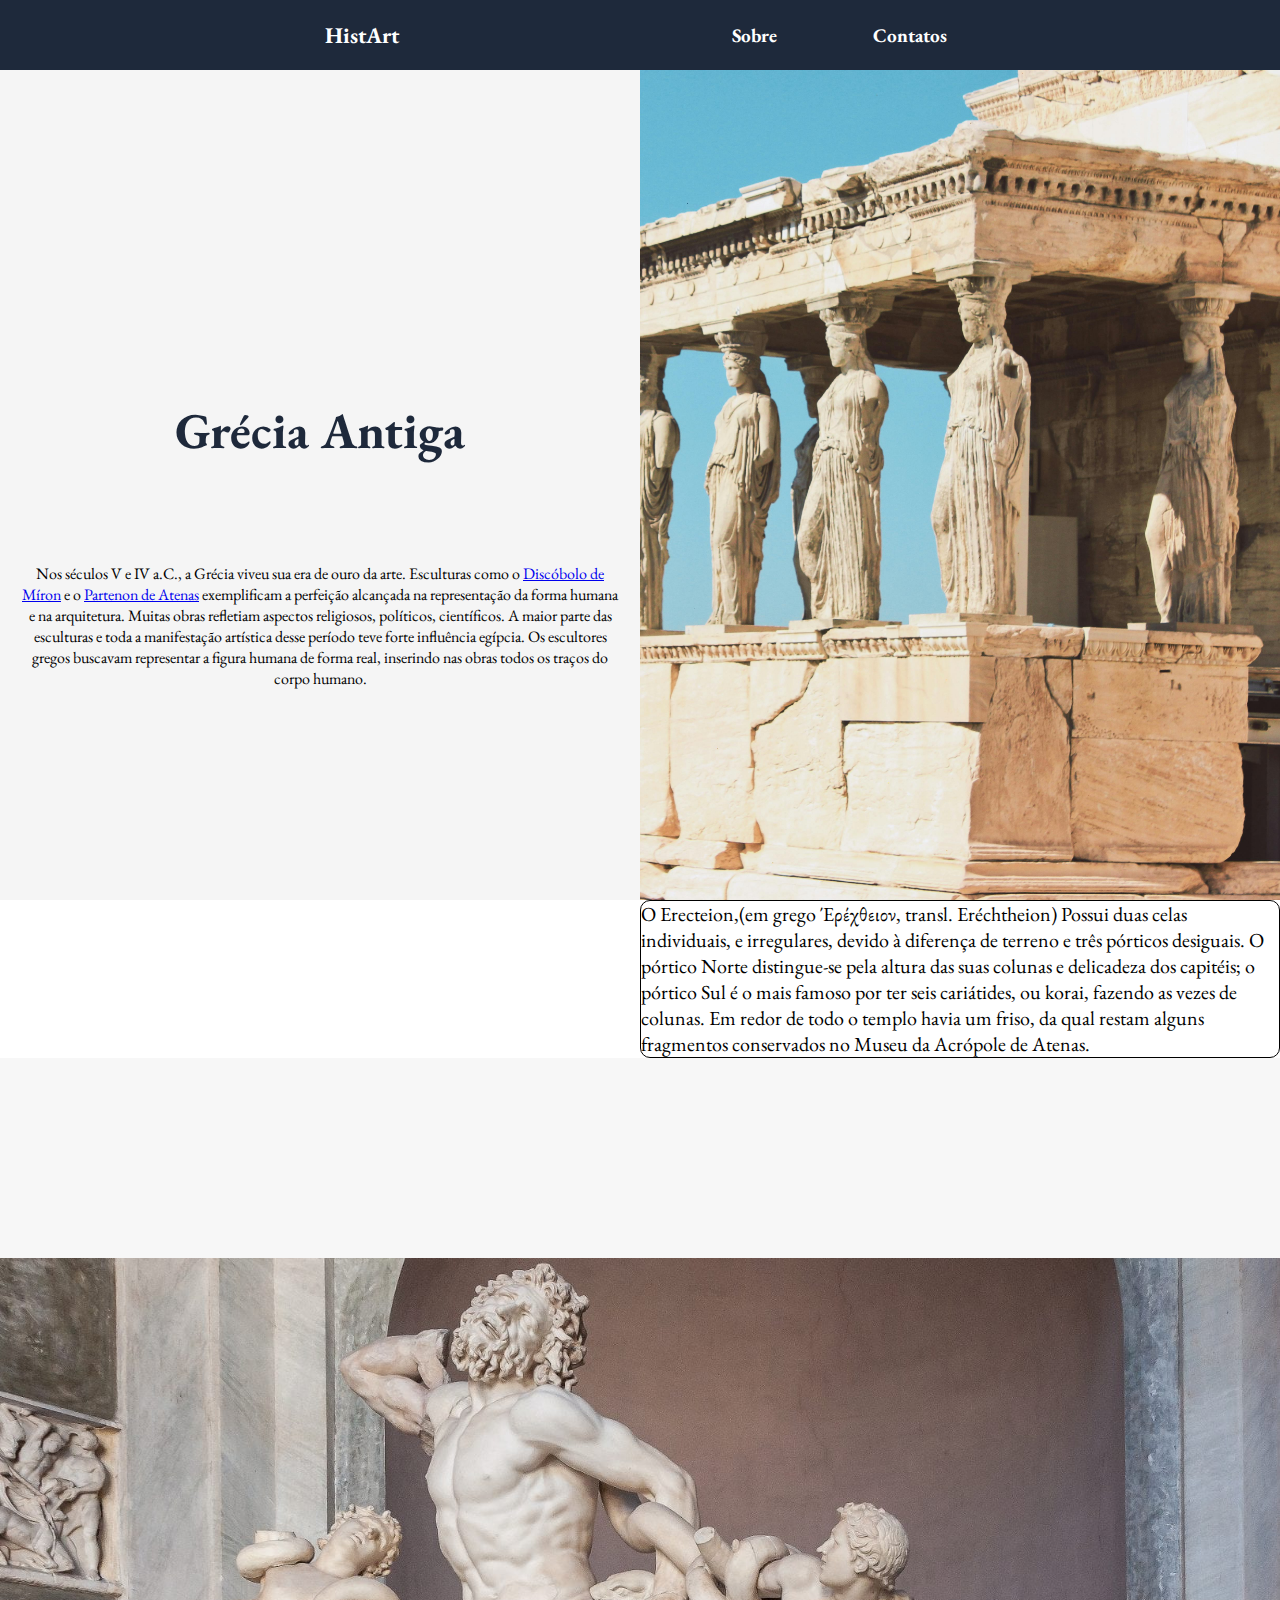
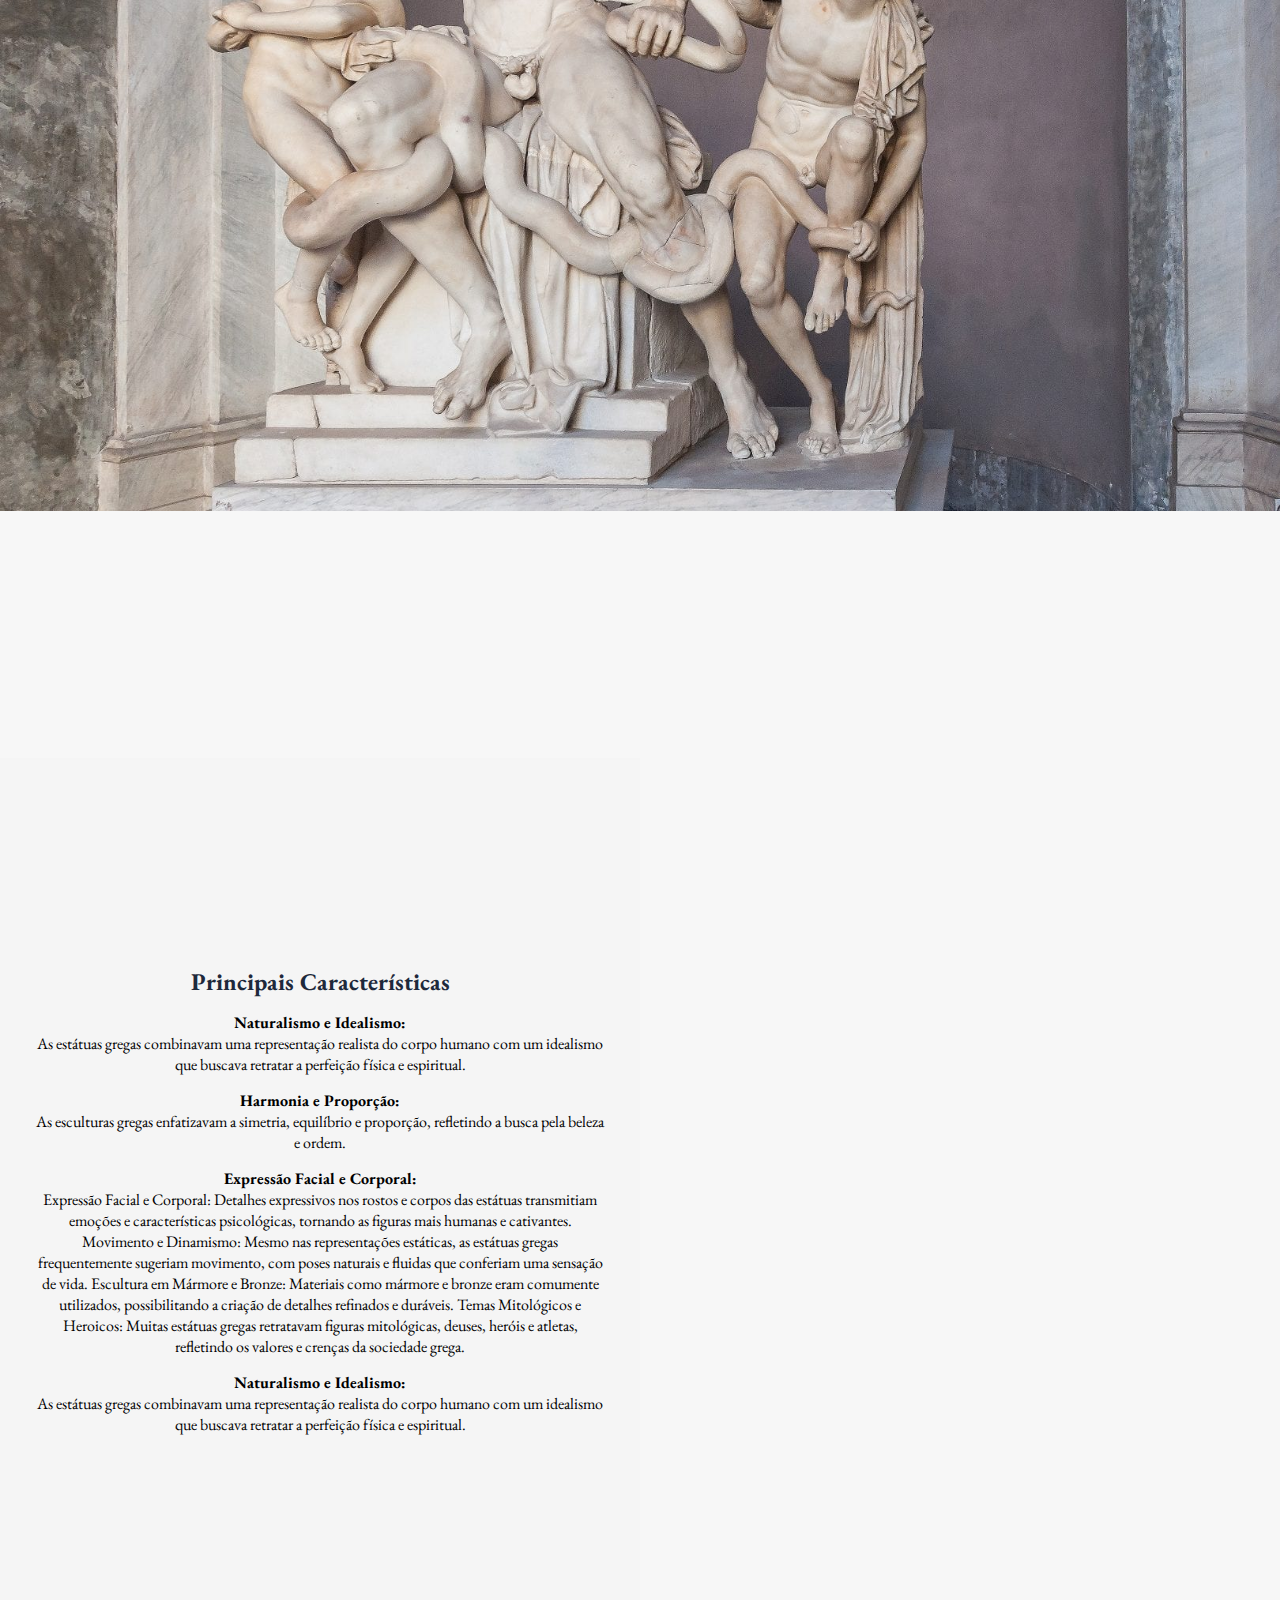
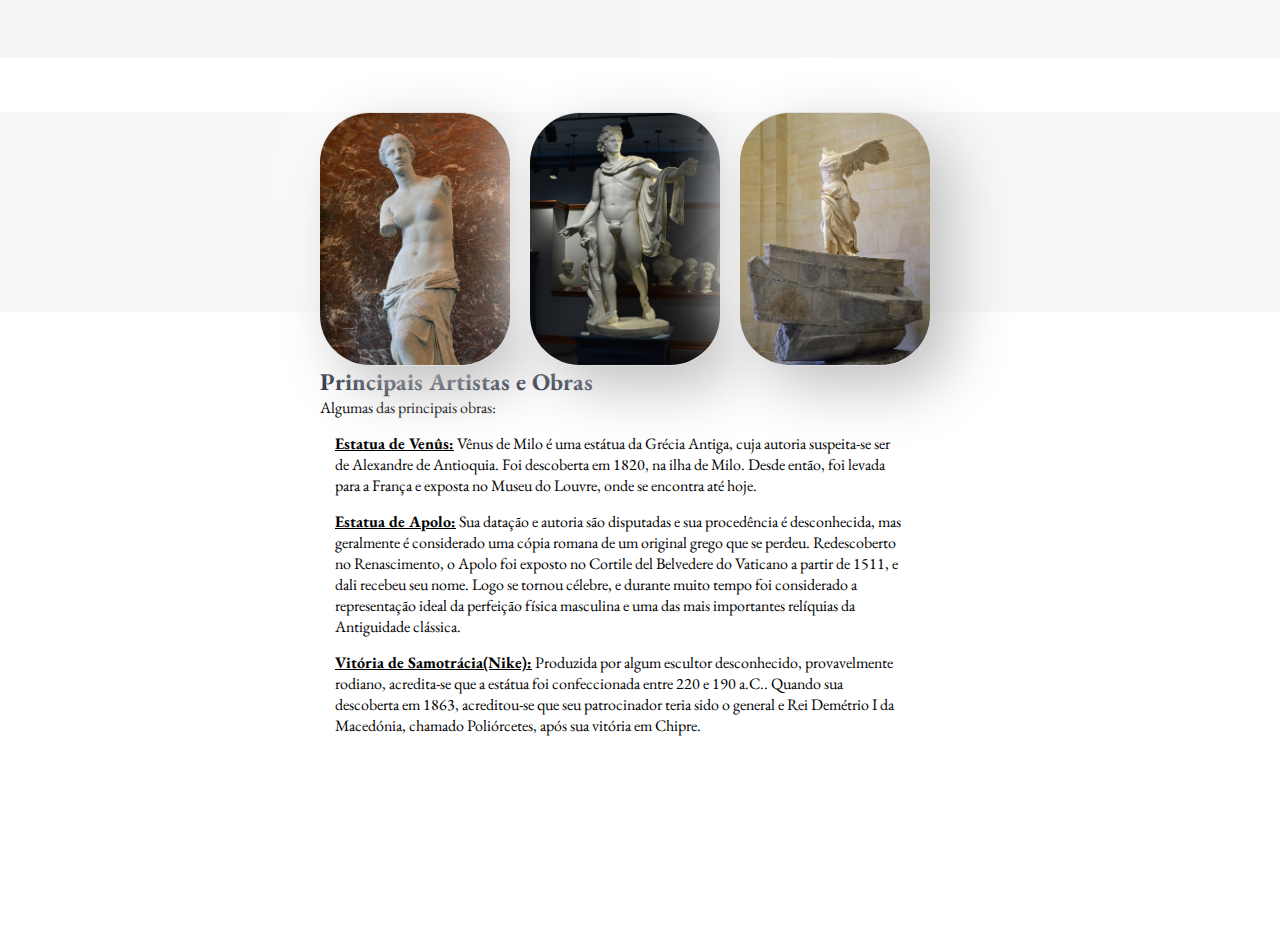
==== commit 55cc2a69: "correções" ====
--- a/pages/gregos.html
+++ b/pages/gregos.html
@@ -14,15 +14,13 @@
 
     <header id="header">
         <div class="logo">
-            <h3>HistArt</h3>
+            <h3><a href="../index.html">HistArt</a></h3>
         </div>
         <nav id="nav">
             <button id="btn-mobile">
-                Menu
                 <span id="hamburger"></span>
             </button>
             <ul class="menu">
-                <a href="../index.html">Página Inicial</a>
                 <a href="./sobre.html">Sobre</a>
                 <a href="./contatos.html">Contatos</a>
             </ul>
--- a/css/menu.css
+++ b/css/menu.css
@@ -15,6 +15,12 @@
   justify-content: space-evenly;
 }
 
+
+
+button *, h3 a {
+  color: white;
+  text-decoration: none;
+}
 
 .logo img {
   width: 15%;
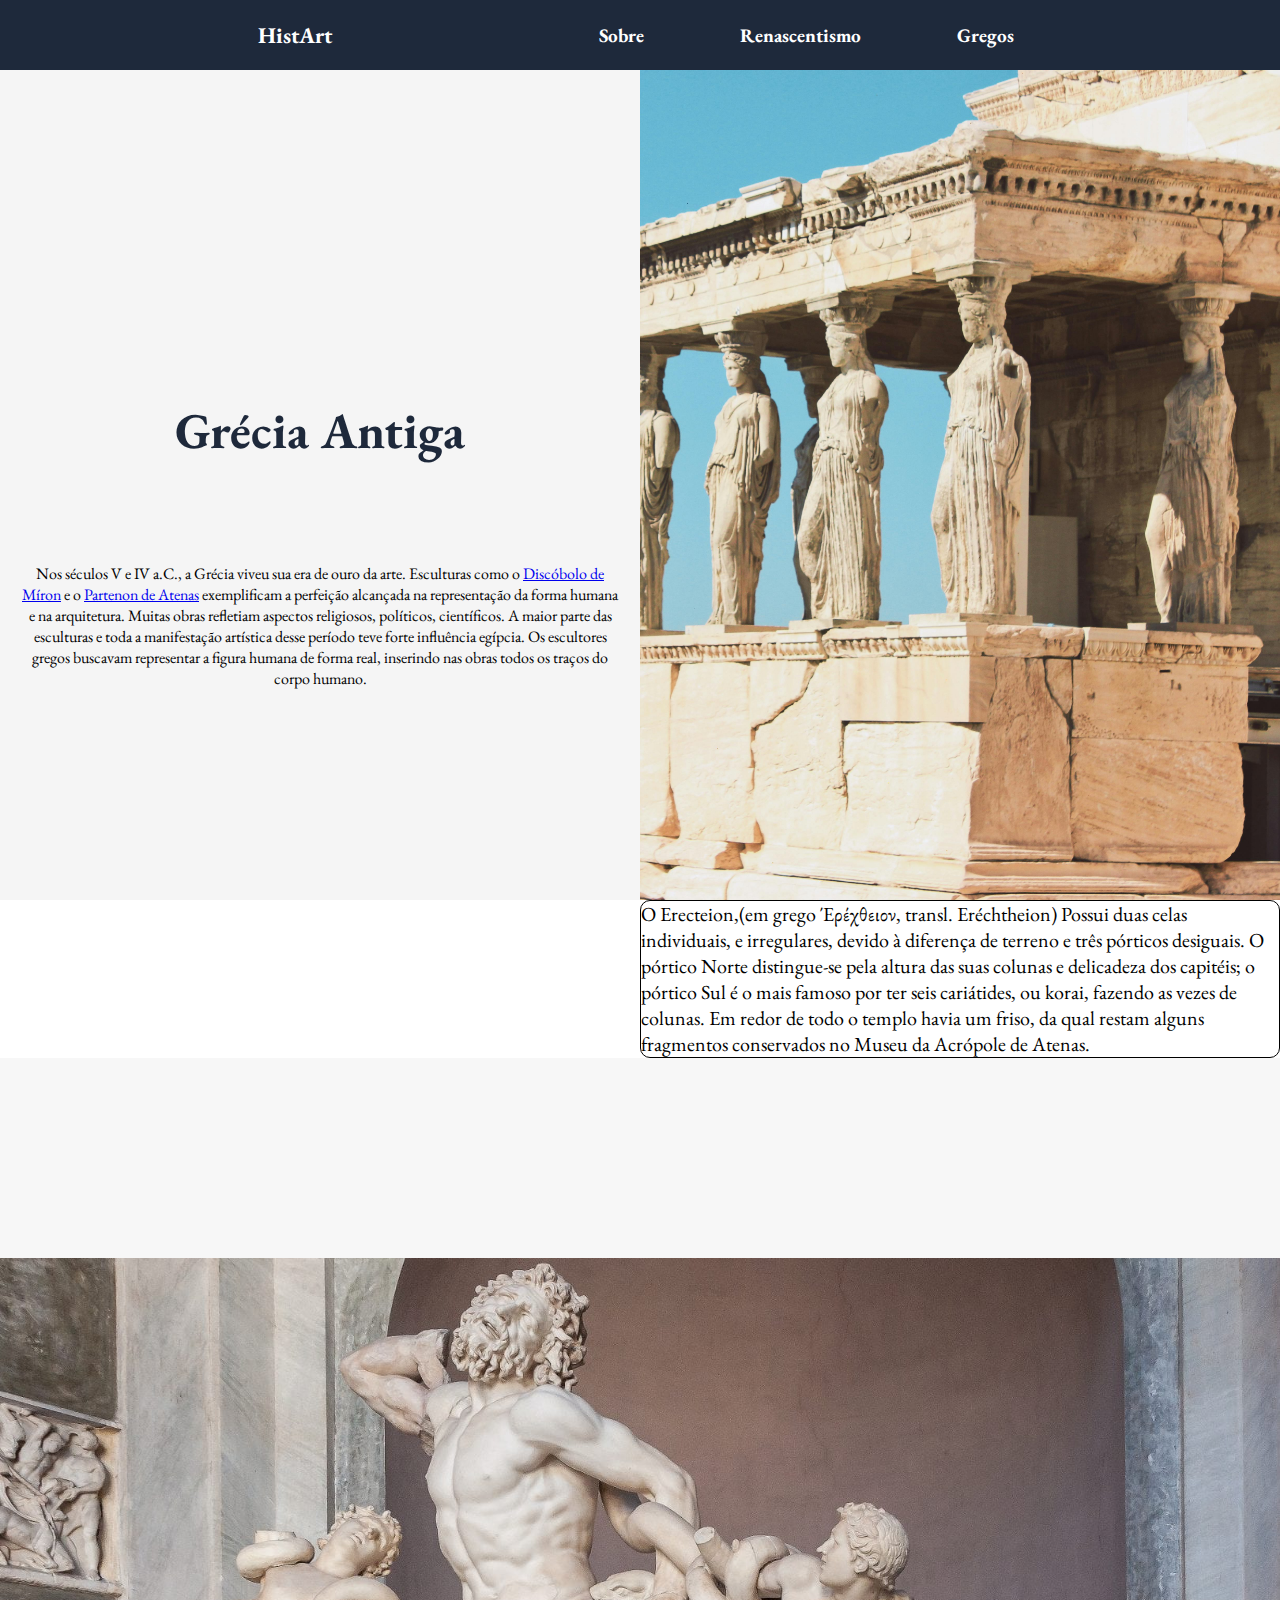
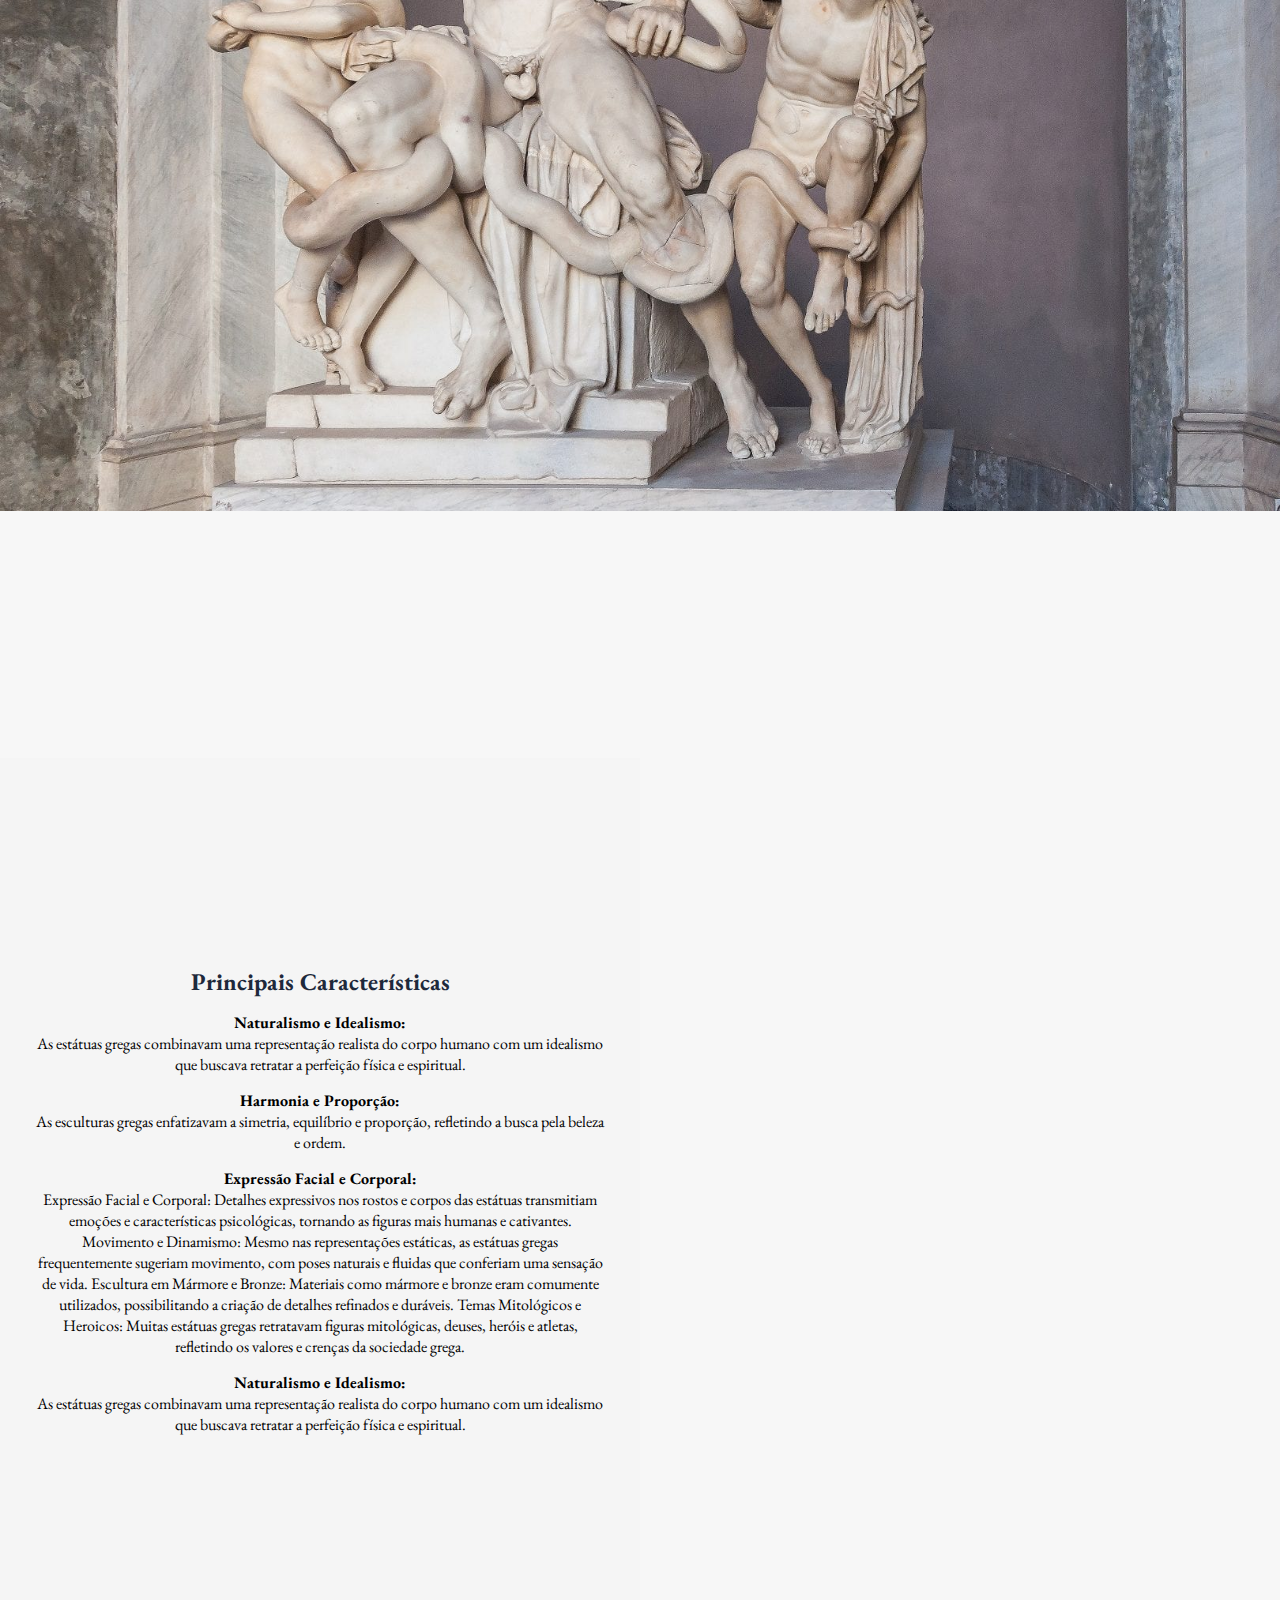
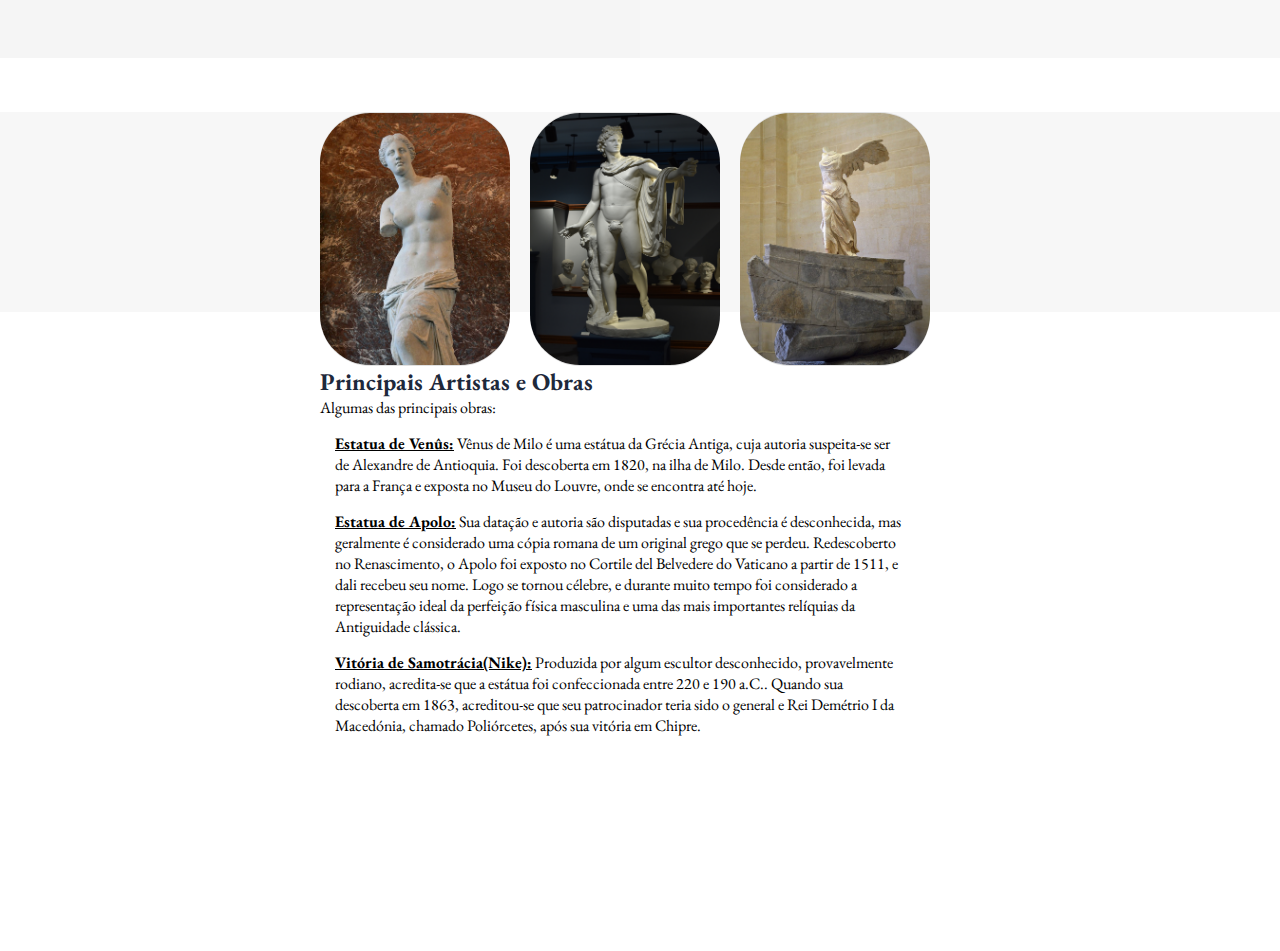
==== commit c517f167: "corrigindo layout" ====
--- a/pages/gregos.html
+++ b/pages/gregos.html
@@ -22,8 +22,9 @@
             </button>
             <ul class="menu">
                 <a href="./sobre.html">Sobre</a>
-                <a href="./contatos.html">Contatos</a>
-            </ul>
+                <a href="./renascentismo.html">Renascentismo</a>
+                <a href="./gregos.html">Gregos</a>
+              </ul>
         </nav>
     </header>
 
--- a/css/menu.css
+++ b/css/menu.css
@@ -11,9 +11,12 @@
   height: 70px;
   font-size: 1.2rem;
   position: fixed;
+  z-index: 100;
+  top: 0;
   width: 100%;
   justify-content: space-evenly;
 }
+
 
 
 
--- a/css/grego.css
+++ b/css/grego.css
@@ -146,8 +146,7 @@
   height: 254px;
   border-radius: 50px;
   background: #e0e0e0;
-  box-shadow: 20px 20px 60px #bebebe,
-    -20px -20px 60px #ffffff;
+
   display: flex;
   justify-content: center;
   align-items: center;
